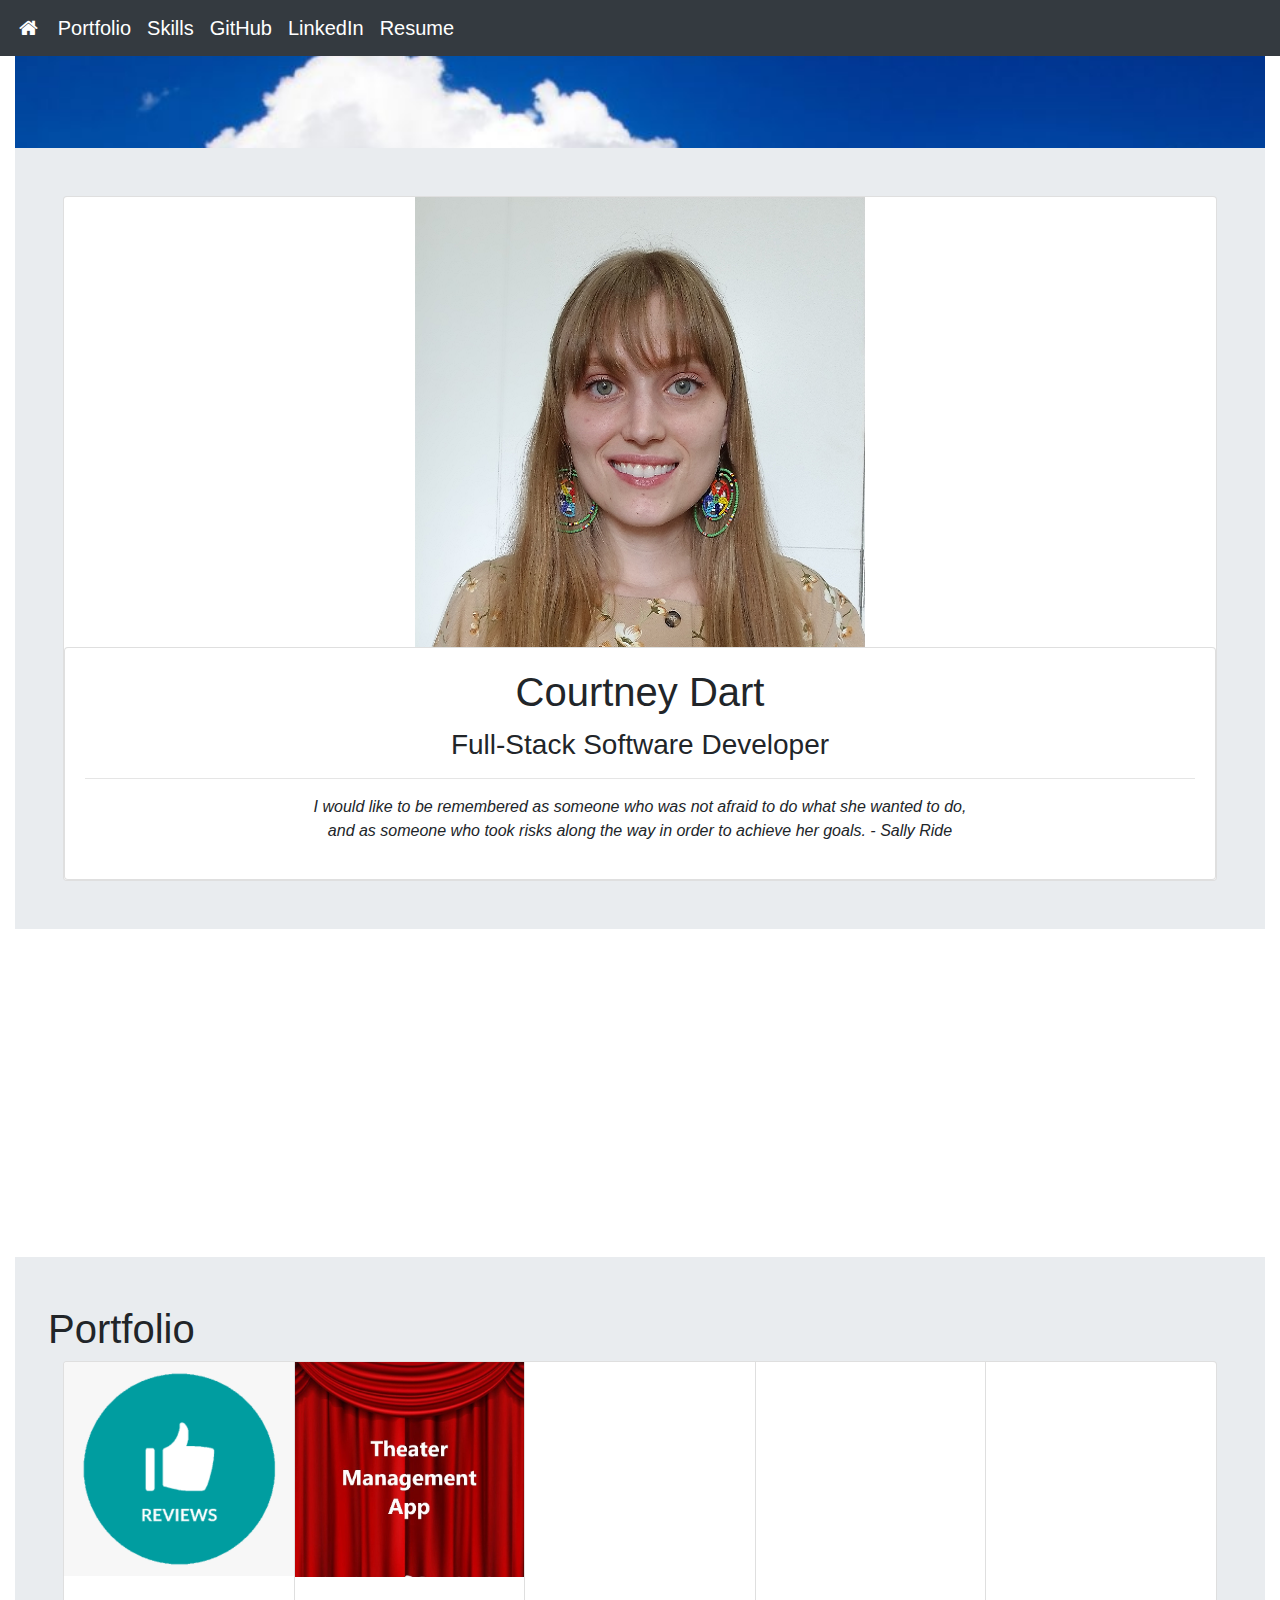
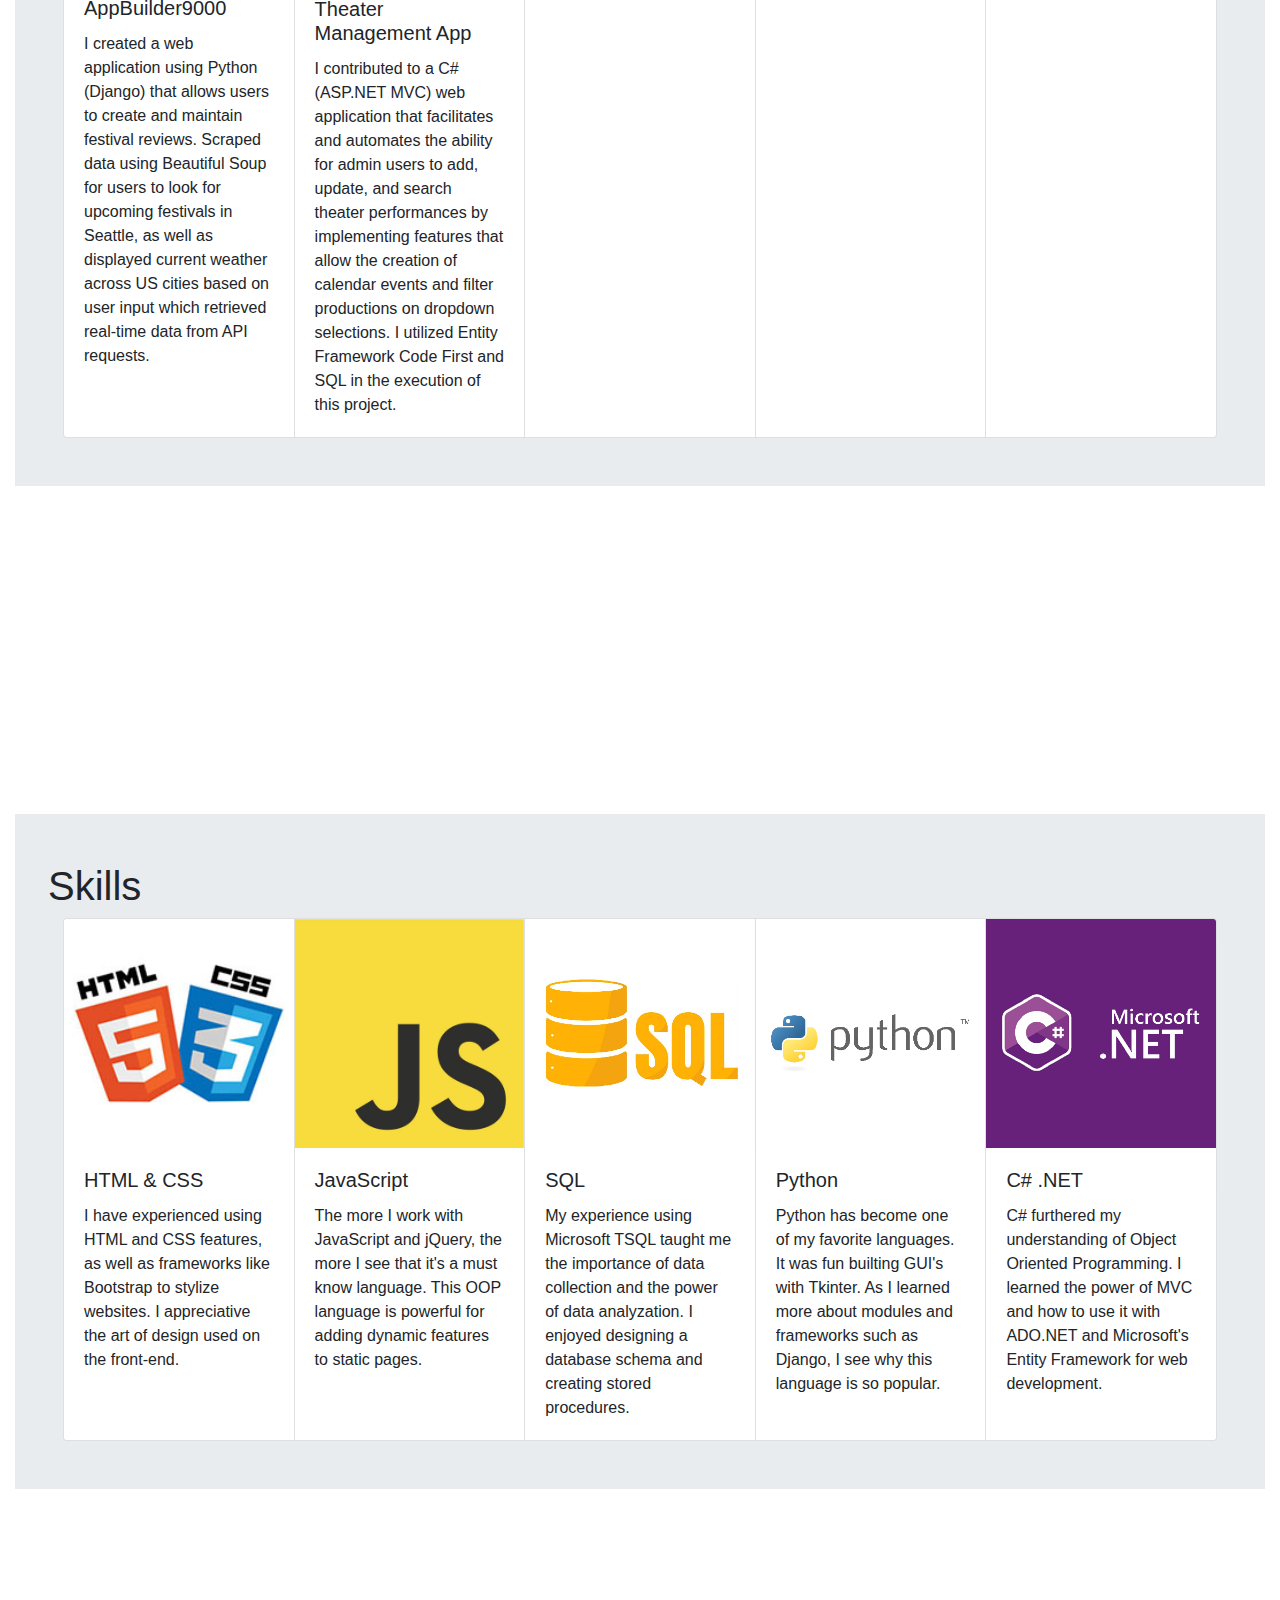
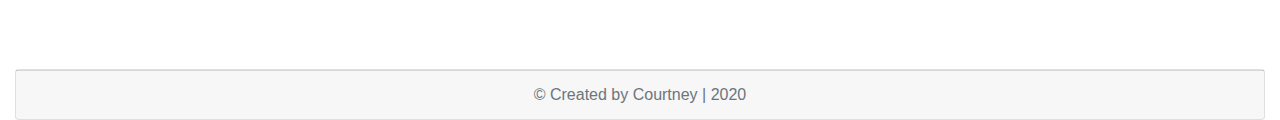
==== index.html @ 960d7e5f "Add smooth scroll and backgrounds." ====
﻿<!doctype html>
<html lang="en">
  <head>
    <!-- Required meta tags -->
    <meta charset="utf-8">
	<meta name="viewport" content="width=device-width, initial-scale=1, shrink-to-fit=no">
	
	<!-- My CSS -->
	<link rel="stylesheet" type="text/css" href="./css/Courtney's_portfolio.css">

    <!-- Bootstrap CSS -->
    <link rel="stylesheet" href="https://stackpath.bootstrapcdn.com/bootstrap/4.4.1/css/bootstrap.min.css" integrity="sha384-Vkoo8x4CGsO3+Hhxv8T/Q5PaXtkKtu6ug5TOeNV6gBiFeWPGFN9MuhOf23Q9Ifjh" crossorigin="anonymous">

	<!-- Font Awesome CSS -->
	<link rel="stylesheet" href="https://cdnjs.cloudflare.com/ajax/libs/font-awesome/4.7.0/css/font-awesome.min.css">

    <title>Courtney Dart</title>
  </head>
  <body>
	  <div class="scroll">
		<div class="container-fluid">
			<!-- Navbar -->
			<nav class="navbar fixed-top navbar-expand-lg bg-dark">
				<a class="navbar-brand active" href="#home"><i class="fa fa-fw fa-home"></i></a>
				<a class="navbar-brand active" href="#portfolio">Portfolio</a>
				<a class="navbar-brand active" href="#skills">Skills</a>
				<a class="navbar-brand" href="https://github.com/cdart1">GitHub</a>
				<a class="navbar-brand" href="https://www.linkedin.com/in/courtney-dart/">LinkedIn</a>
				<a class="navbar-brand" href="https://gist.github.com/cdart1/791bdac729636f817dae58da2b5ce055">Resume</a>
			</nav>
			<!-- End Navbar -->
			<!-- Jumbotron Name -->
			<div id="home">
				<div id="background1">
					<div class="jumbotron jumbotron-fluid bg-black mt-5 p-5">
						<div class="card text-center">
							<img class="headshot" src="./img/myHeadshot.jpg" srcset="" alt="Courtney's headshot">
							<div class="card">
								<div class="card-body">
								  <h1 class="card-title">Courtney Dart</h1>
								  <h3 class="card-text">Full-Stack Software Developer</h3>
								  <hr>
								  <p class="font-italic">I would like to be remembered as someone who was not afraid to do what she wanted to do,
									<br>and as someone who took risks along the way in order to achieve her goals. - Sally Ride
								</p>
								</div>
							</div>
						</div>
					</div>
				</div>
			</div>
			<!-- End Jumbotron Name -->
			<br>
			<br>
			<!-- Jumbotron Portfolio -->
			<div>
				<div id="background2">
					<div id="portfolio" class="jumbotron jumbotron-fluid bg-black mt-5 p-5">
						<h1 class="row">Portfolio</h1>
						<div class="card-group">
							<div class="card">
								<a href="https://gist.github.com/cdart1/fc7e250b40a5e1f6409512e97faaaf66"><img src="./img/reviews.png" class="card-img-top" alt="..."></a>
								<div class="card-body">
									<h5 class="card-title">AppBuilder9000</h5>
									<p class="card-text">I created a web application using Python (Django) that allows users to create and maintain festival reviews. Scraped data using Beautiful Soup for users to look for upcoming festivals in Seattle, as well as displayed current weather across US cities based on user input which retrieved real-time data from API requests.</p>
							  	</div>
							</div>
							<div class="card">
								<a href="https://gist.github.com/cdart1/01e48d61210e9c24ef1583e9b57cb911"><img src="./img/theater.jpg" class="card-img-top" alt="..."></a>
								<div class="card-body">
									<h5 class="card-title">Theater Management App</h5>
									<p class="card-text">I contributed to a C# (ASP.NET MVC) web application that facilitates and automates the ability for admin users to add, update, and search theater performances by implementing features that allow the creation of calendar events and filter productions on dropdown selections. I utilized Entity Framework Code First and SQL in the execution of this project.</p>
								</div>
							</div>
							<div class="card"></div>
							<div class="card"></div>
							<div class="card"></div>
						</div>
					</div>
				</div>
			</div>
			<!-- End Jumbotron Portfolio -->
			<br>
			<br>
			<!-- Jumbotron Skills -->
			<div>
				<div id="background3">
					<div id="skills" class="jumbotron jumbotron-fluid bg-black mt-5 p-5">
						<h1 class="row">Skills</h1>
						<div class="card-group">
							<div class="card">
								<img src="./img/html-css2.jpg" class="card-img-top" alt="...">
								<div class="card-body">
									<h5 class="card-title">HTML & CSS</h5>
									<p class="card-text">I have experienced using HTML and CSS features, as well as frameworks like Bootstrap to stylize websites. I appreciative the art of design used on the front-end.</p>
								</div>
							</div>
							<div class="card">
								<img src="./img/js.jpg" class="card-img-top" alt="...">
								<div class="card-body">
									<h5 class="card-title">JavaScript</h5>
									<p class="card-text">The more I work with JavaScript and jQuery, the more I see that it's a must know language. This OOP language is powerful for adding dynamic features to static pages.</p>
								</div>
							</div>
							<div class="card">
								<img src="./img/SQL_and_Database.jpg" class="card-img-top" alt="...">
								<div class="card-body">
									<h5 class="card-title">SQL</h5>
									<p class="card-text">My experience using Microsoft TSQL taught me the importance of data collection and the power of data analyzation. I enjoyed designing a database schema and creating stored procedures.</p>
								</div>
							</div>
							<div class="card">
								<img src="./img/Python.png" class="card-img-top" alt="...">
								<div class="card-body">
									<h5 class="card-title">Python</h5>
									<p class="card-text">Python has become one of my favorite languages. It was fun builting GUI's with Tkinter. As I learned more about modules and frameworks such as Django, I see why this language is so popular.</p>
								</div>
							</div>
							<div class="card">
								<img src="./img/C_Sharp_and_Dot_NET.png" class="card-img-top" alt="...">
								<div class="card-body">
									<h5 class="card-title">C# .NET</h5>
									<p class="card-text">C# furthered my understanding of Object Oriented Programming. I learned the power of MVC and how to use it with ADO.NET and Microsoft's Entity Framework for web development.</p>
								</div>
							</div>
						</div>
					</div>
				</div>
			</div>
			<!-- End Jumbotron Skills -->
			<br>
			<br>
			<!-- Footer -->
			<div class="card text-center">
				<div class="card-footer text-muted">&copy; Created by Courtney | 2020</div>
			</div>
			<!-- End Footer -->
		</div>
	  </div>

    <!-- Optional JavaScript -->
    <!-- jQuery first, then Popper.js, then Bootstrap JS -->
    <script src="https://code.jquery.com/jquery-3.4.1.slim.min.js" integrity="sha384-J6qa4849blE2+poT4WnyKhv5vZF5SrPo0iEjwBvKU7imGFAV0wwj1yYfoRSJoZ+n" crossorigin="anonymous"></script>
    <script src="https://cdn.jsdelivr.net/npm/popper.js@1.16.0/dist/umd/popper.min.js" integrity="sha384-Q6E9RHvbIyZFJoft+2mJbHaEWldlvI9IOYy5n3zV9zzTtmI3UksdQRVvoxMfooAo" crossorigin="anonymous"></script>
    <script src="https://stackpath.bootstrapcdn.com/bootstrap/4.4.1/js/bootstrap.min.js" integrity="sha384-wfSDF2E50Y2D1uUdj0O3uMBJnjuUD4Ih7YwaYd1iqfktj0Uod8GCExl3Og8ifwB6" crossorigin="anonymous"></script>
  </body>
</html>
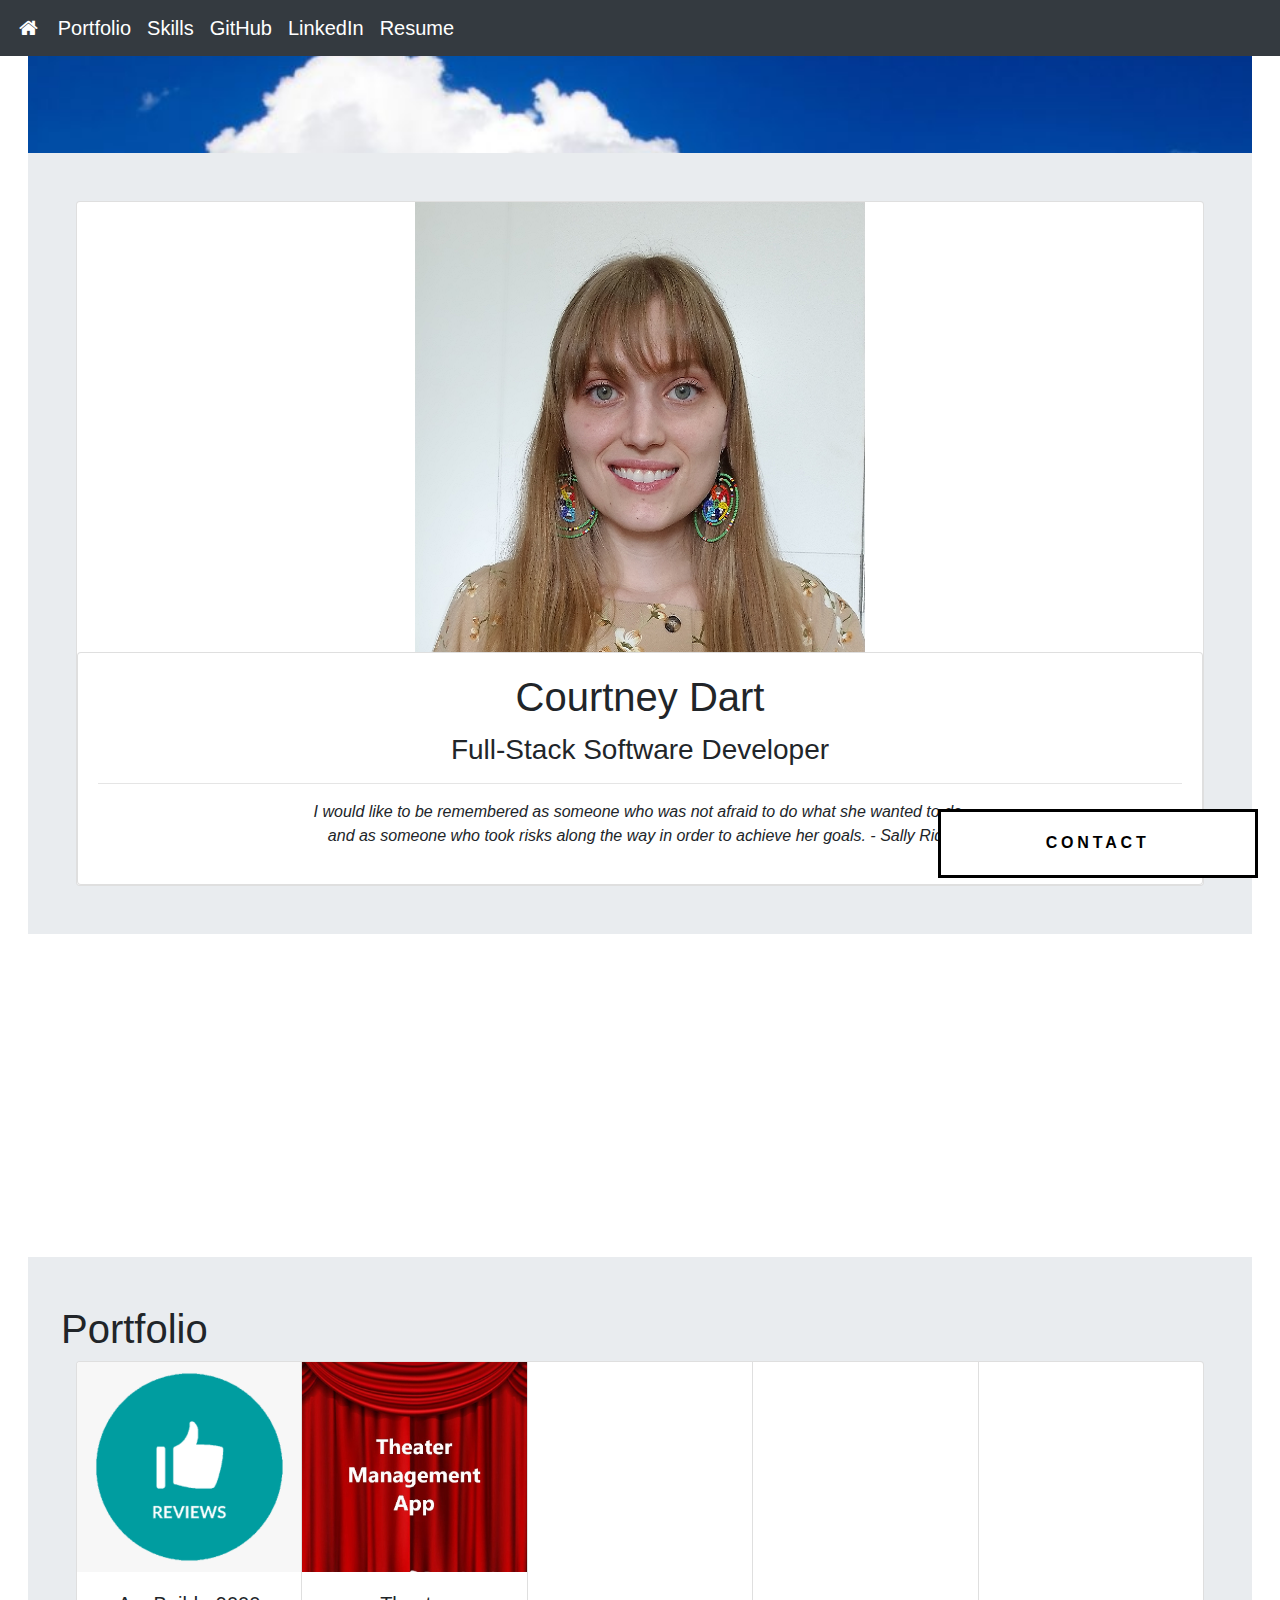
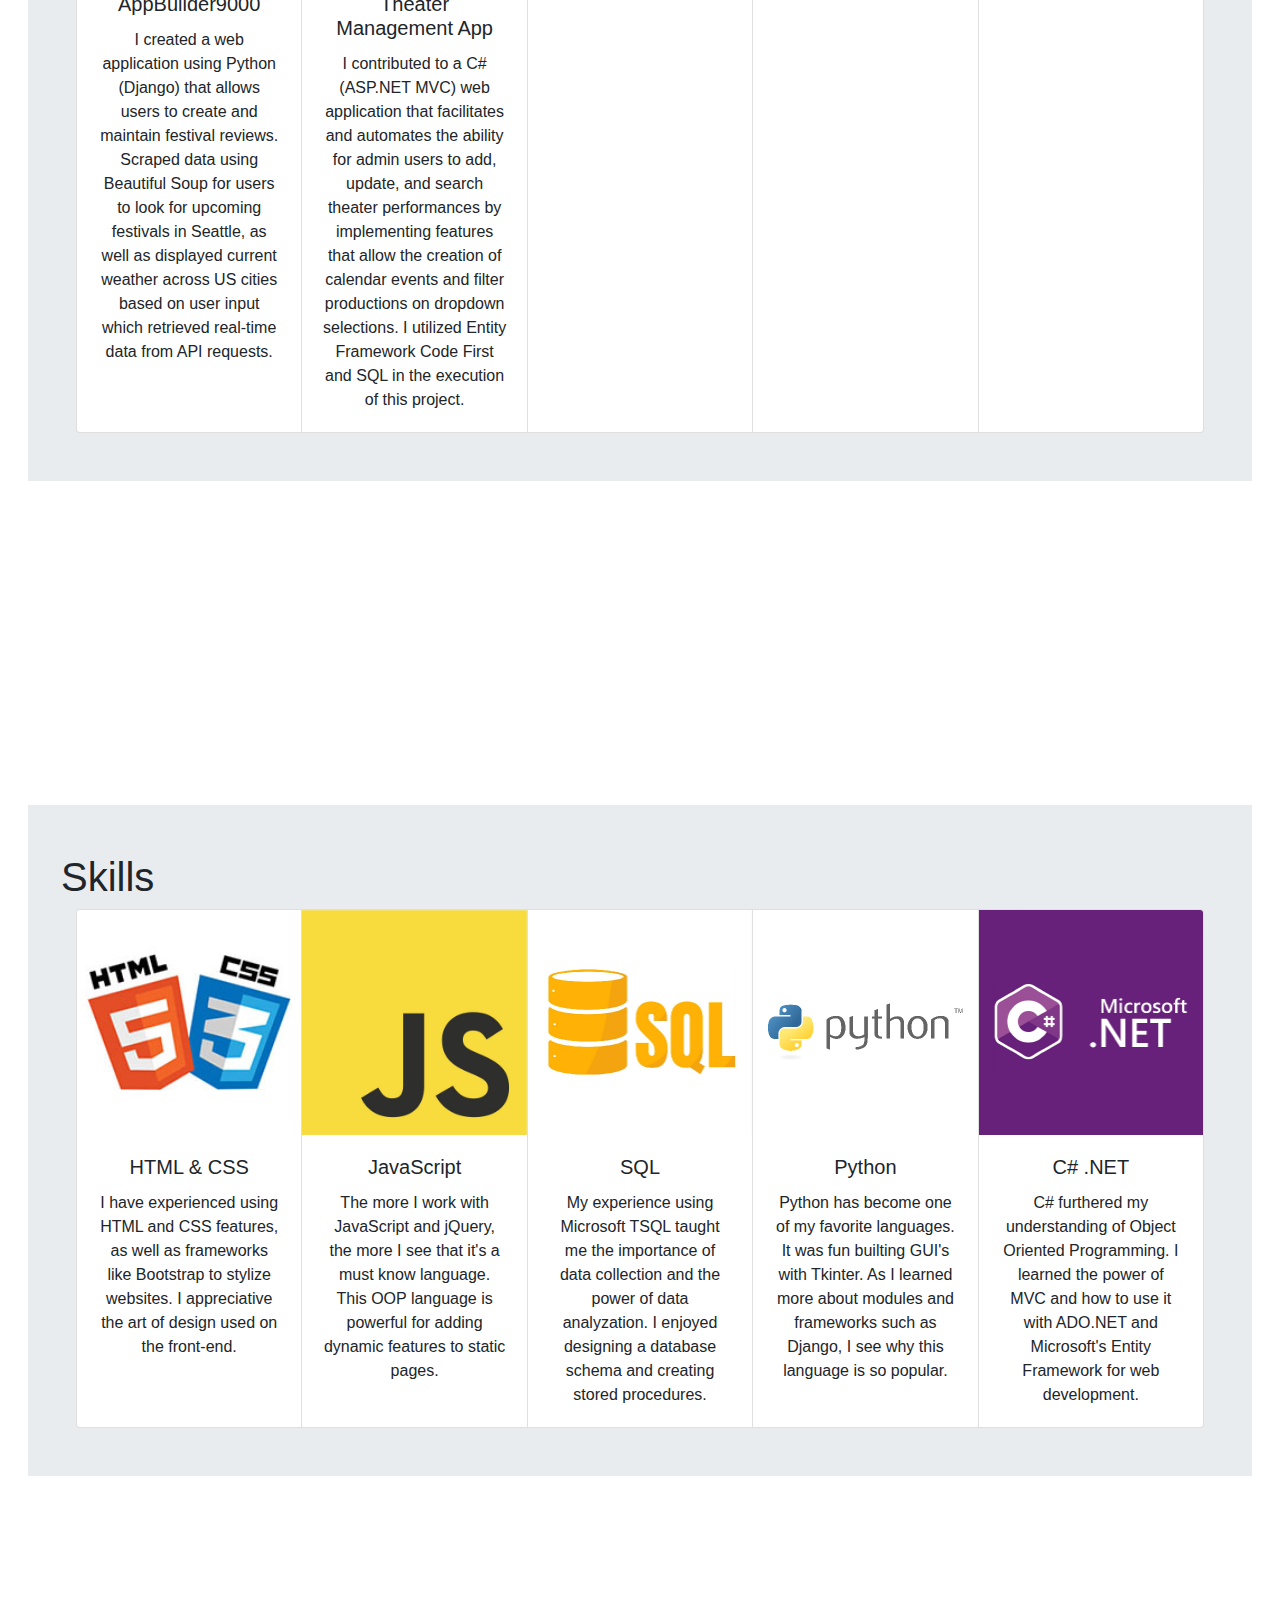
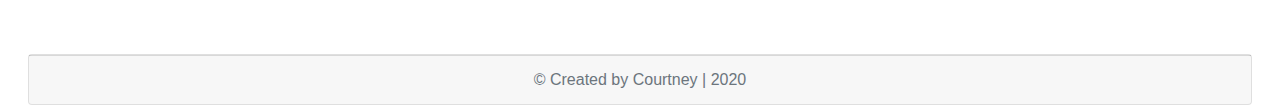
==== commit 85925847: "Add contact btn and styling." ====
--- a/index.html
+++ b/index.html
@@ -17,7 +17,7 @@
     <title>Courtney Dart</title>
   </head>
   <body>
-	  <div class="scroll">
+	<div>
 		<div class="container-fluid">
 			<!-- Navbar -->
 			<nav class="navbar fixed-top navbar-expand-lg bg-dark">
@@ -29,116 +29,143 @@
 				<a class="navbar-brand" href="https://gist.github.com/cdart1/791bdac729636f817dae58da2b5ce055">Resume</a>
 			</nav>
 			<!-- End Navbar -->
-			<!-- Jumbotron Name -->
-			<div id="home">
-				<div id="background1">
-					<div class="jumbotron jumbotron-fluid bg-black mt-5 p-5">
-						<div class="card text-center">
-							<img class="headshot" src="./img/myHeadshot.jpg" srcset="" alt="Courtney's headshot">
-							<div class="card">
-								<div class="card-body">
-								  <h1 class="card-title">Courtney Dart</h1>
-								  <h3 class="card-text">Full-Stack Software Developer</h3>
-								  <hr>
-								  <p class="font-italic">I would like to be remembered as someone who was not afraid to do what she wanted to do,
-									<br>and as someone who took risks along the way in order to achieve her goals. - Sally Ride
-								</p>
+			<!-- Ability to click anywhere on the page to close the contact form -->
+			<div class="btn cancel" onclick="closeForm()">
+				<!-- Jumbotron Name -->
+				<div id="home">
+					<div id="background1">
+						<div class="jumbotron jumbotron-fluid bg-black mt-5 p-5">
+							<div class="card text-center">
+								<img class="headshot" src="./img/myHeadshot.jpg" srcset="" alt="Courtney's headshot">
+								<div class="card">
+									<div class="card-body">
+									<h1 class="card-title">Courtney Dart</h1>
+									<h3 class="card-text">Full-Stack Software Developer</h3>
+									<hr>
+									<p class="font-italic">I would like to be remembered as someone who was not afraid to do what she wanted to do,
+										<br>and as someone who took risks along the way in order to achieve her goals. - Sally Ride
+									</p>
+									</div>
 								</div>
 							</div>
 						</div>
 					</div>
 				</div>
-			</div>
-			<!-- End Jumbotron Name -->
-			<br>
-			<br>
-			<!-- Jumbotron Portfolio -->
-			<div>
-				<div id="background2">
-					<div id="portfolio" class="jumbotron jumbotron-fluid bg-black mt-5 p-5">
-						<h1 class="row">Portfolio</h1>
-						<div class="card-group">
-							<div class="card">
-								<a href="https://gist.github.com/cdart1/fc7e250b40a5e1f6409512e97faaaf66"><img src="./img/reviews.png" class="card-img-top" alt="..."></a>
-								<div class="card-body">
-									<h5 class="card-title">AppBuilder9000</h5>
-									<p class="card-text">I created a web application using Python (Django) that allows users to create and maintain festival reviews. Scraped data using Beautiful Soup for users to look for upcoming festivals in Seattle, as well as displayed current weather across US cities based on user input which retrieved real-time data from API requests.</p>
-							  	</div>
+				<!-- End Jumbotron Name -->
+				<br>
+				<br>
+				<!-- Jumbotron Portfolio -->
+				<div>
+					<div id="background2">
+						<div id="portfolio" class="jumbotron jumbotron-fluid bg-black mt-5 p-5">
+							<h1 class="row">Portfolio</h1>
+							<div class="card-group">
+								<div class="card">
+									<a href="https://gist.github.com/cdart1/fc7e250b40a5e1f6409512e97faaaf66"><img src="./img/reviews.png" class="card-img-top" alt="..."></a>
+									<div class="card-body">
+										<h5 class="card-title">AppBuilder9000</h5>
+										<p class="card-text">I created a web application using Python (Django) that allows users to create and maintain festival reviews. Scraped data using Beautiful Soup for users to look for upcoming festivals in Seattle, as well as displayed current weather across US cities based on user input which retrieved real-time data from API requests.</p>
+									</div>
+								</div>
+								<div class="card">
+									<a href="https://gist.github.com/cdart1/01e48d61210e9c24ef1583e9b57cb911"><img src="./img/theater.jpg" class="card-img-top" alt="..."></a>
+									<div class="card-body">
+										<h5 class="card-title">Theater Management App</h5>
+										<p class="card-text">I contributed to a C# (ASP.NET MVC) web application that facilitates and automates the ability for admin users to add, update, and search theater performances by implementing features that allow the creation of calendar events and filter productions on dropdown selections. I utilized Entity Framework Code First and SQL in the execution of this project.</p>
+									</div>
+								</div>
+								<div class="card"></div>
+								<div class="card"></div>
+								<div class="card"></div>
 							</div>
-							<div class="card">
-								<a href="https://gist.github.com/cdart1/01e48d61210e9c24ef1583e9b57cb911"><img src="./img/theater.jpg" class="card-img-top" alt="..."></a>
-								<div class="card-body">
-									<h5 class="card-title">Theater Management App</h5>
-									<p class="card-text">I contributed to a C# (ASP.NET MVC) web application that facilitates and automates the ability for admin users to add, update, and search theater performances by implementing features that allow the creation of calendar events and filter productions on dropdown selections. I utilized Entity Framework Code First and SQL in the execution of this project.</p>
-								</div>
-							</div>
-							<div class="card"></div>
-							<div class="card"></div>
-							<div class="card"></div>
 						</div>
 					</div>
 				</div>
-			</div>
-			<!-- End Jumbotron Portfolio -->
-			<br>
-			<br>
-			<!-- Jumbotron Skills -->
-			<div>
-				<div id="background3">
-					<div id="skills" class="jumbotron jumbotron-fluid bg-black mt-5 p-5">
-						<h1 class="row">Skills</h1>
-						<div class="card-group">
-							<div class="card">
-								<img src="./img/html-css2.jpg" class="card-img-top" alt="...">
-								<div class="card-body">
-									<h5 class="card-title">HTML & CSS</h5>
-									<p class="card-text">I have experienced using HTML and CSS features, as well as frameworks like Bootstrap to stylize websites. I appreciative the art of design used on the front-end.</p>
+				<!-- End Jumbotron Portfolio -->
+				<br>
+				<br>
+				<!-- Jumbotron Skills -->
+				<div>
+					<div id="background3">
+						<div id="skills" class="jumbotron jumbotron-fluid bg-black mt-5 p-5">
+							<h1 class="row">Skills</h1>
+							<div class="card-group">
+								<div class="card">
+									<img src="./img/html-css2.jpg" class="card-img-top" alt="...">
+									<div class="card-body">
+										<h5 class="card-title">HTML & CSS</h5>
+										<p class="card-text">I have experienced using HTML and CSS features, as well as frameworks like Bootstrap to stylize websites. I appreciative the art of design used on the front-end.</p>
+									</div>
 								</div>
-							</div>
-							<div class="card">
-								<img src="./img/js.jpg" class="card-img-top" alt="...">
-								<div class="card-body">
-									<h5 class="card-title">JavaScript</h5>
-									<p class="card-text">The more I work with JavaScript and jQuery, the more I see that it's a must know language. This OOP language is powerful for adding dynamic features to static pages.</p>
+								<div class="card">
+									<img src="./img/js.jpg" class="card-img-top" alt="...">
+									<div class="card-body">
+										<h5 class="card-title">JavaScript</h5>
+										<p class="card-text">The more I work with JavaScript and jQuery, the more I see that it's a must know language. This OOP language is powerful for adding dynamic features to static pages.</p>
+									</div>
 								</div>
-							</div>
-							<div class="card">
-								<img src="./img/SQL_and_Database.jpg" class="card-img-top" alt="...">
-								<div class="card-body">
-									<h5 class="card-title">SQL</h5>
-									<p class="card-text">My experience using Microsoft TSQL taught me the importance of data collection and the power of data analyzation. I enjoyed designing a database schema and creating stored procedures.</p>
+								<div class="card">
+									<img src="./img/SQL_and_Database.jpg" class="card-img-top" alt="...">
+									<div class="card-body">
+										<h5 class="card-title">SQL</h5>
+										<p class="card-text">My experience using Microsoft TSQL taught me the importance of data collection and the power of data analyzation. I enjoyed designing a database schema and creating stored procedures.</p>
+									</div>
 								</div>
-							</div>
-							<div class="card">
-								<img src="./img/Python.png" class="card-img-top" alt="...">
-								<div class="card-body">
-									<h5 class="card-title">Python</h5>
-									<p class="card-text">Python has become one of my favorite languages. It was fun builting GUI's with Tkinter. As I learned more about modules and frameworks such as Django, I see why this language is so popular.</p>
+								<div class="card">
+									<img src="./img/Python.png" class="card-img-top" alt="...">
+									<div class="card-body">
+										<h5 class="card-title">Python</h5>
+										<p class="card-text">Python has become one of my favorite languages. It was fun builting GUI's with Tkinter. As I learned more about modules and frameworks such as Django, I see why this language is so popular.</p>
+									</div>
 								</div>
-							</div>
-							<div class="card">
-								<img src="./img/C_Sharp_and_Dot_NET.png" class="card-img-top" alt="...">
-								<div class="card-body">
-									<h5 class="card-title">C# .NET</h5>
-									<p class="card-text">C# furthered my understanding of Object Oriented Programming. I learned the power of MVC and how to use it with ADO.NET and Microsoft's Entity Framework for web development.</p>
+								<div class="card">
+									<img src="./img/C_Sharp_and_Dot_NET.png" class="card-img-top" alt="...">
+									<div class="card-body">
+										<h5 class="card-title">C# .NET</h5>
+										<p class="card-text">C# furthered my understanding of Object Oriented Programming. I learned the power of MVC and how to use it with ADO.NET and Microsoft's Entity Framework for web development.</p>
+									</div>
 								</div>
 							</div>
 						</div>
 					</div>
 				</div>
+				<!-- End Jumbotron Skills -->
+				<br>
+				<br>
+				<!-- Footer -->
+				<div class="card text-center">
+					<div class="card-footer text-muted">&copy; Created by Courtney | 2020</div>
+				</div>
+				<!-- End Footer -->
 			</div>
-			<!-- End Jumbotron Skills -->
-			<br>
-			<br>
-			<!-- Footer -->
-			<div class="card text-center">
-				<div class="card-footer text-muted">&copy; Created by Courtney | 2020</div>
+			<!-- Contact form -->
+			<div id="Contact">
+				<button onclick="openForm()" class="pop_up_button">CONTACT</button>
+				<div class="form-popup" id="myForm">
+					<!-- Here we are using a free online service from https://formspree.io/ to send our contact form to an email address - note: it will not run unless live on the internet, it will have to be pushed to your online website first -->
+					<form action="https://formspree.io/dart.courtney1@gmail.com" method="POST" class="form-container">
+						<h3>Please contact me below. I'm happy to work with you on a project!</h3>
+							<label for="fname">Name:</label><br>
+							<input type="text" id="Name" class="field" name="name" placeholder="Your name" required><br>
+							<label for="email">Email Address:</label><br>
+							<input type="text" id="Email" class="field" name="email" placeholder="Your email address"
+								required><br>
+							<label for="phone">Phone Number:</label><br>
+							<input type="text" id="Phone" class="field" name="phone" placeholder="Your phone number"><br>
+							<label for="lname">Message:</label><br>
+							<input type="text" id="Message" class="field" name="message" placeholder="Your message"><br>
+
+							<button type="submit" class="btn">SUBMIT</button>
+							<button type="button" class="btn cancel" onclick="closeForm()">CLOSE</button>
+					</form>
+				</div>
 			</div>
-			<!-- End Footer -->
+			<!-- End Contact form -->
 		</div>
-	  </div>
+	</div>
 
-    <!-- Optional JavaScript -->
+	<!-- My JavaScript -->
+	<script src="./js/Courtney's_portfolio.js"></script>
     <!-- jQuery first, then Popper.js, then Bootstrap JS -->
     <script src="https://code.jquery.com/jquery-3.4.1.slim.min.js" integrity="sha384-J6qa4849blE2+poT4WnyKhv5vZF5SrPo0iEjwBvKU7imGFAV0wwj1yYfoRSJoZ+n" crossorigin="anonymous"></script>
     <script src="https://cdn.jsdelivr.net/npm/popper.js@1.16.0/dist/umd/popper.min.js" integrity="sha384-Q6E9RHvbIyZFJoft+2mJbHaEWldlvI9IOYy5n3zV9zzTtmI3UksdQRVvoxMfooAo" crossorigin="anonymous"></script>
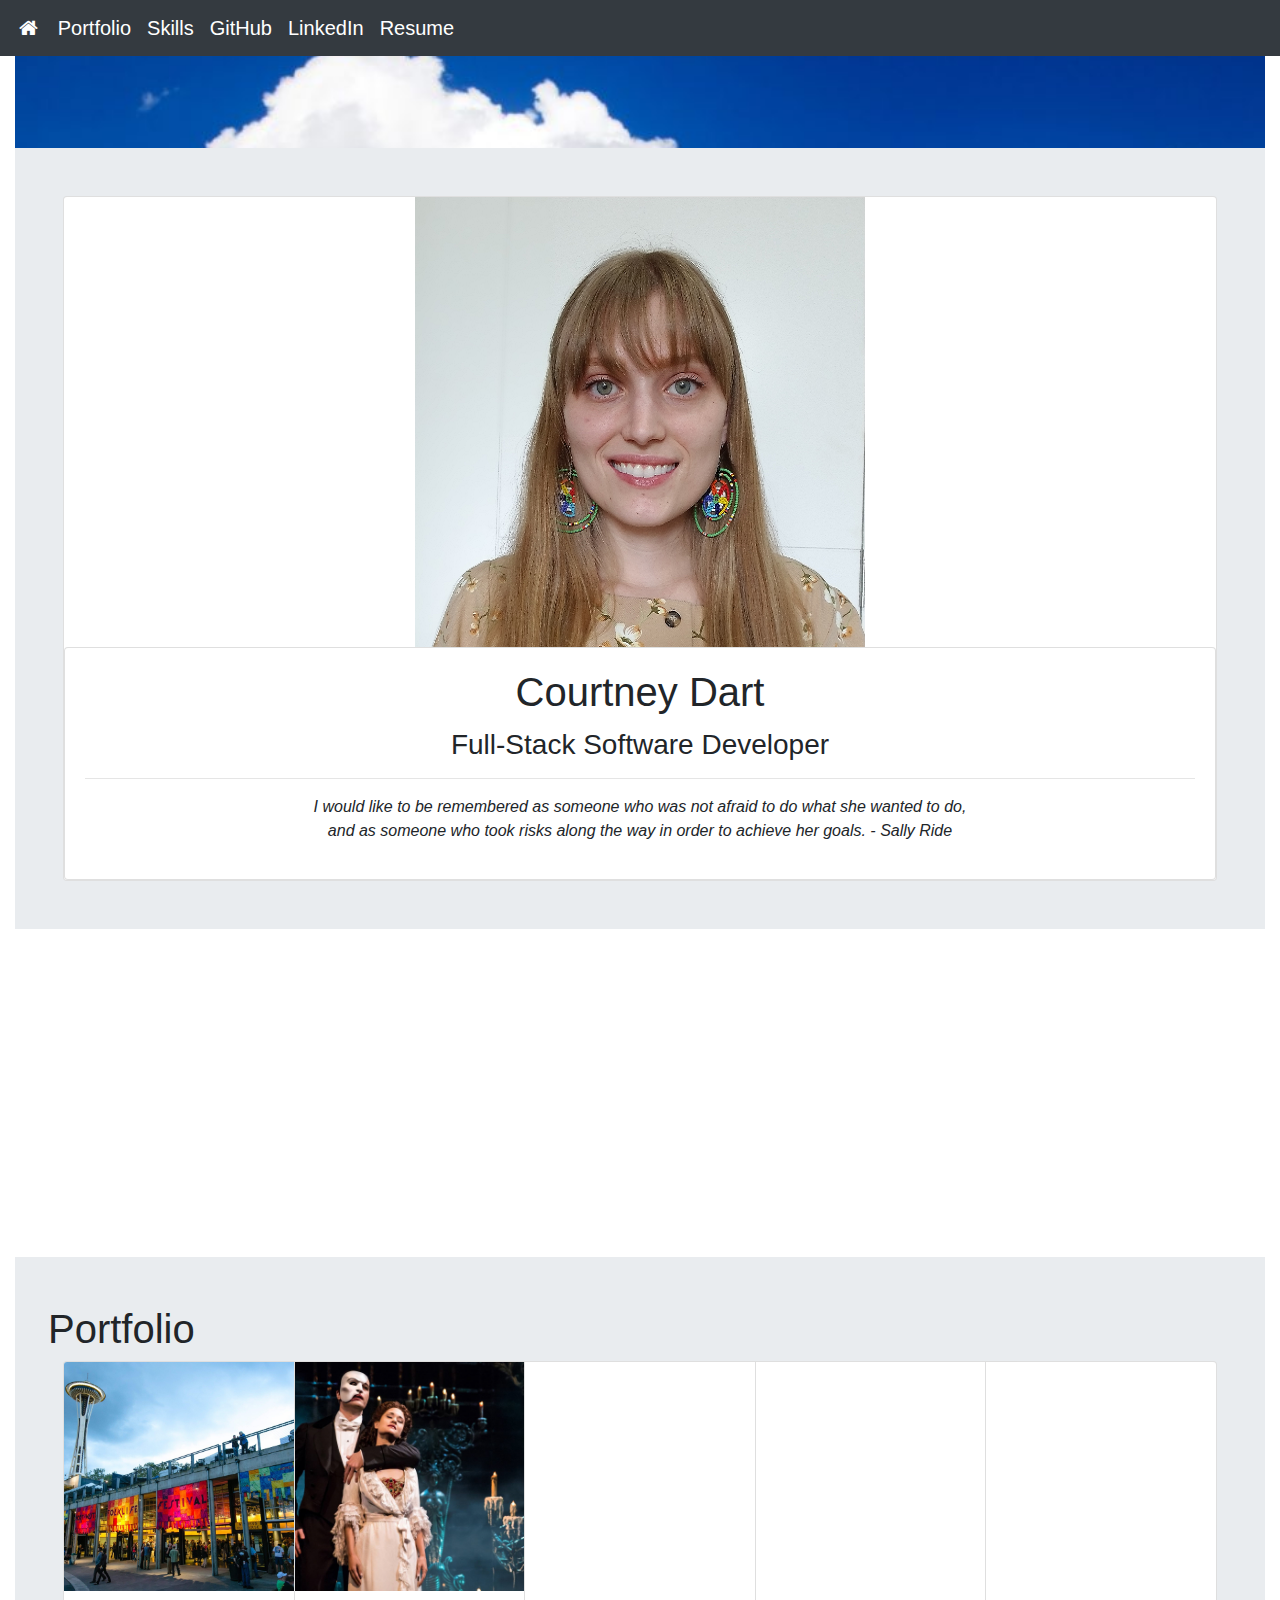
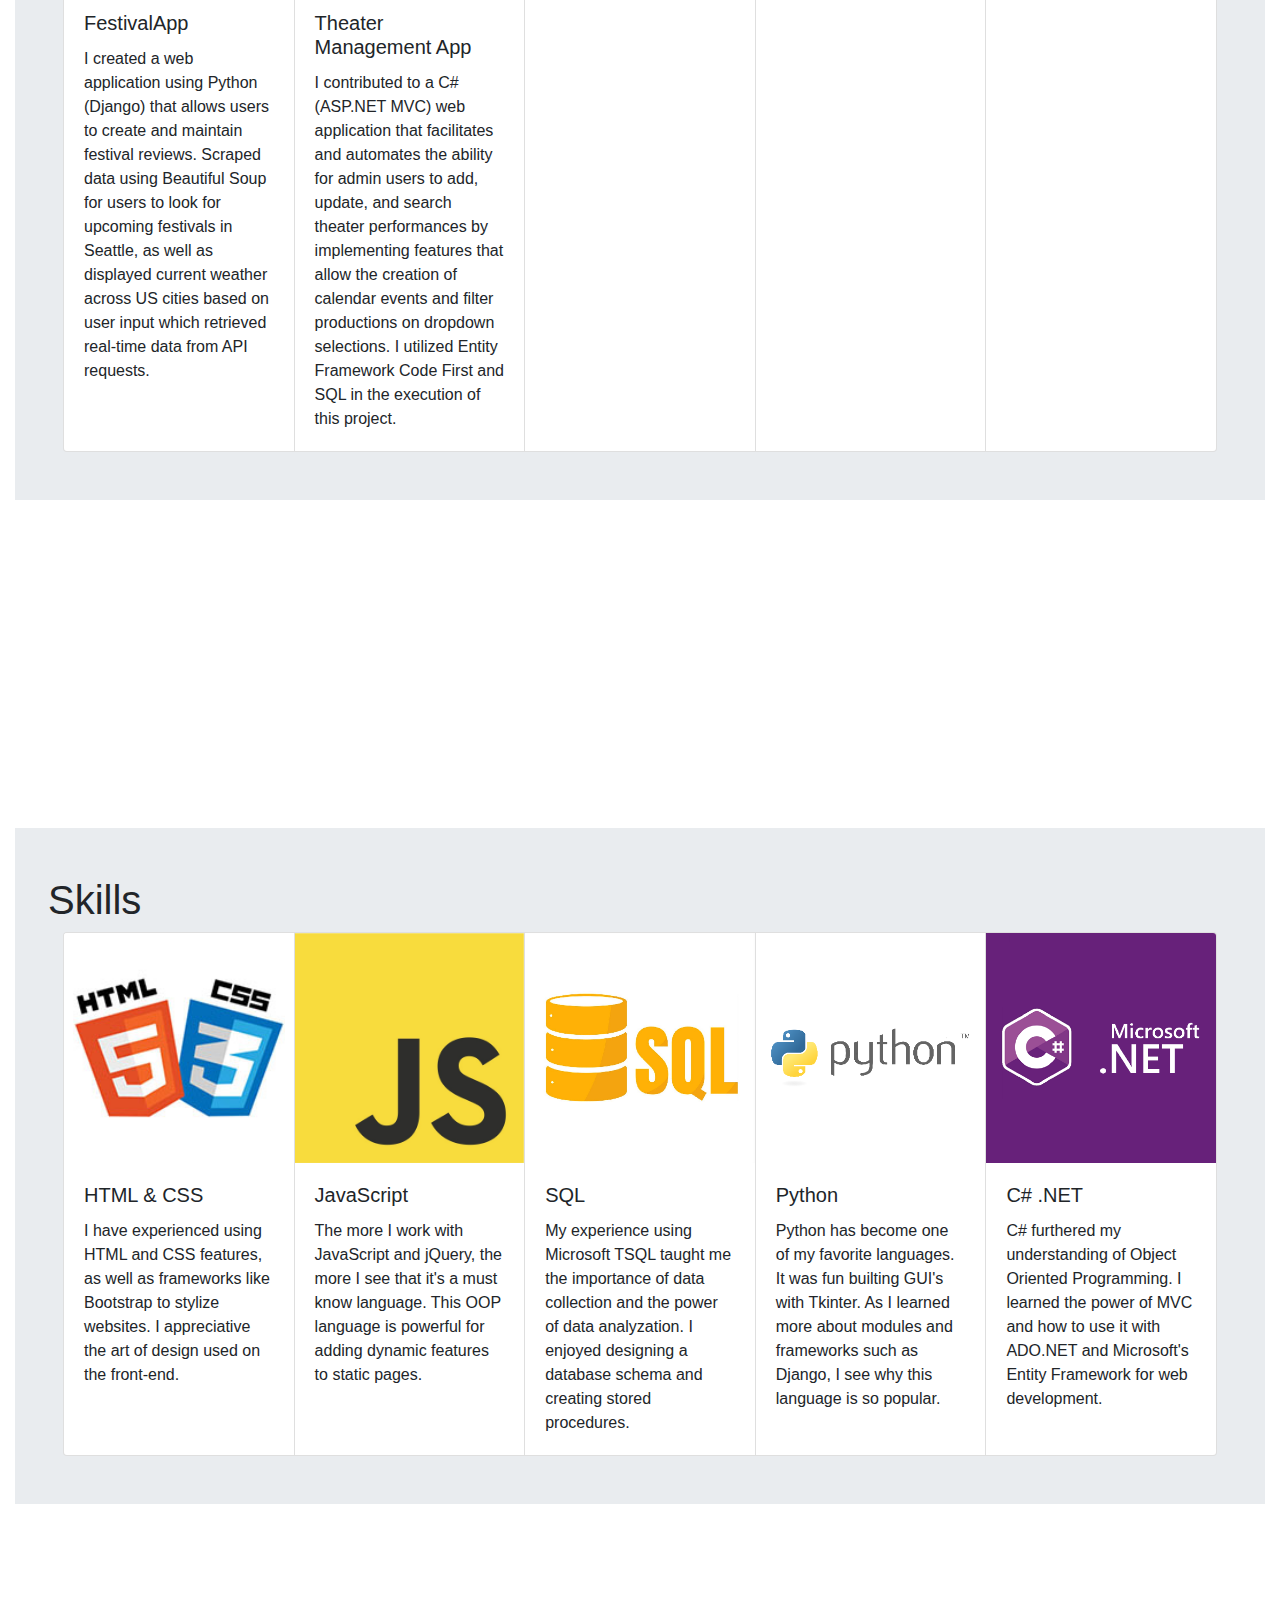
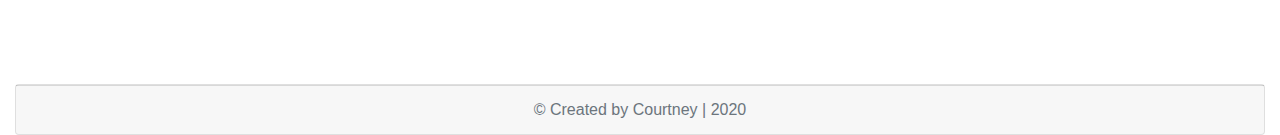
==== commit 38b25070: "Change portfolio images." ====
--- a/index.html
+++ b/index.html
@@ -17,7 +17,7 @@
     <title>Courtney Dart</title>
   </head>
   <body>
-	<div>
+	  <div class="scroll">
 		<div class="container-fluid">
 			<!-- Navbar -->
 			<nav class="navbar fixed-top navbar-expand-lg bg-dark">
@@ -29,143 +29,116 @@
 				<a class="navbar-brand" href="https://gist.github.com/cdart1/791bdac729636f817dae58da2b5ce055">Resume</a>
 			</nav>
 			<!-- End Navbar -->
-			<!-- Ability to click anywhere on the page to close the contact form -->
-			<div class="btn cancel" onclick="closeForm()">
-				<!-- Jumbotron Name -->
-				<div id="home">
-					<div id="background1">
-						<div class="jumbotron jumbotron-fluid bg-black mt-5 p-5">
-							<div class="card text-center">
-								<img class="headshot" src="./img/myHeadshot.jpg" srcset="" alt="Courtney's headshot">
-								<div class="card">
-									<div class="card-body">
-									<h1 class="card-title">Courtney Dart</h1>
-									<h3 class="card-text">Full-Stack Software Developer</h3>
-									<hr>
-									<p class="font-italic">I would like to be remembered as someone who was not afraid to do what she wanted to do,
-										<br>and as someone who took risks along the way in order to achieve her goals. - Sally Ride
-									</p>
-									</div>
+			<!-- Jumbotron Name -->
+			<div id="home">
+				<div id="background1">
+					<div class="jumbotron jumbotron-fluid bg-black mt-5 p-5">
+						<div class="card text-center">
+							<img class="headshot" src="./img/myHeadshot.jpg" srcset="" alt="Courtney's headshot">
+							<div class="card">
+								<div class="card-body">
+								  <h1 class="card-title">Courtney Dart</h1>
+								  <h3 class="card-text">Full-Stack Software Developer</h3>
+								  <hr>
+								  <p class="font-italic">I would like to be remembered as someone who was not afraid to do what she wanted to do,
+									<br>and as someone who took risks along the way in order to achieve her goals. - Sally Ride
+								</p>
 								</div>
 							</div>
 						</div>
 					</div>
 				</div>
-				<!-- End Jumbotron Name -->
-				<br>
-				<br>
-				<!-- Jumbotron Portfolio -->
-				<div>
-					<div id="background2">
-						<div id="portfolio" class="jumbotron jumbotron-fluid bg-black mt-5 p-5">
-							<h1 class="row">Portfolio</h1>
-							<div class="card-group">
-								<div class="card">
-									<a href="https://gist.github.com/cdart1/fc7e250b40a5e1f6409512e97faaaf66"><img src="./img/reviews.png" class="card-img-top" alt="..."></a>
-									<div class="card-body">
-										<h5 class="card-title">AppBuilder9000</h5>
-										<p class="card-text">I created a web application using Python (Django) that allows users to create and maintain festival reviews. Scraped data using Beautiful Soup for users to look for upcoming festivals in Seattle, as well as displayed current weather across US cities based on user input which retrieved real-time data from API requests.</p>
-									</div>
+			</div>
+			<!-- End Jumbotron Name -->
+			<br>
+			<br>
+			<!-- Jumbotron Portfolio -->
+			<div>
+				<div id="background2">
+					<div id="portfolio" class="jumbotron jumbotron-fluid bg-black mt-5 p-5">
+						<h1 class="row">Portfolio</h1>
+						<div class="card-group">
+							<div class="card">
+								<a href="https://gist.github.com/cdart1/fc7e250b40a5e1f6409512e97faaaf66"><img src="./img/seattle_fest.jpg" class="card-img-top" alt="Seattle Festivals"></a>
+								<div class="card-body">
+									<h5 class="card-title">FestivalApp</h5>
+									<p class="card-text">I created a web application using Python (Django) that allows users to create and maintain festival reviews. Scraped data using Beautiful Soup for users to look for upcoming festivals in Seattle, as well as displayed current weather across US cities based on user input which retrieved real-time data from API requests.</p>
+							  	</div>
+							</div>
+							<div class="card">
+								<a href="https://gist.github.com/cdart1/01e48d61210e9c24ef1583e9b57cb911"><img src="./img/phantom2.png" class="card-img-top" alt="..."></a>
+								<div class="card-body">
+									<h5 class="card-title">Theater Management App</h5>
+									<p class="card-text">I contributed to a C# (ASP.NET MVC) web application that facilitates and automates the ability for admin users to add, update, and search theater performances by implementing features that allow the creation of calendar events and filter productions on dropdown selections. I utilized Entity Framework Code First and SQL in the execution of this project.</p>
 								</div>
-								<div class="card">
-									<a href="https://gist.github.com/cdart1/01e48d61210e9c24ef1583e9b57cb911"><img src="./img/theater.jpg" class="card-img-top" alt="..."></a>
-									<div class="card-body">
-										<h5 class="card-title">Theater Management App</h5>
-										<p class="card-text">I contributed to a C# (ASP.NET MVC) web application that facilitates and automates the ability for admin users to add, update, and search theater performances by implementing features that allow the creation of calendar events and filter productions on dropdown selections. I utilized Entity Framework Code First and SQL in the execution of this project.</p>
-									</div>
-								</div>
-								<div class="card"></div>
-								<div class="card"></div>
-								<div class="card"></div>
 							</div>
+							<div class="card"></div>
+							<div class="card"></div>
+							<div class="card"></div>
 						</div>
 					</div>
 				</div>
-				<!-- End Jumbotron Portfolio -->
-				<br>
-				<br>
-				<!-- Jumbotron Skills -->
-				<div>
-					<div id="background3">
-						<div id="skills" class="jumbotron jumbotron-fluid bg-black mt-5 p-5">
-							<h1 class="row">Skills</h1>
-							<div class="card-group">
-								<div class="card">
-									<img src="./img/html-css2.jpg" class="card-img-top" alt="...">
-									<div class="card-body">
-										<h5 class="card-title">HTML & CSS</h5>
-										<p class="card-text">I have experienced using HTML and CSS features, as well as frameworks like Bootstrap to stylize websites. I appreciative the art of design used on the front-end.</p>
-									</div>
+			</div>
+			<!-- End Jumbotron Portfolio -->
+			<br>
+			<br>
+			<!-- Jumbotron Skills -->
+			<div>
+				<div id="background3">
+					<div id="skills" class="jumbotron jumbotron-fluid bg-black mt-5 p-5">
+						<h1 class="row">Skills</h1>
+						<div class="card-group">
+							<div class="card">
+								<img src="./img/html-css2.jpg" class="card-img-top" alt="...">
+								<div class="card-body">
+									<h5 class="card-title">HTML & CSS</h5>
+									<p class="card-text">I have experienced using HTML and CSS features, as well as frameworks like Bootstrap to stylize websites. I appreciative the art of design used on the front-end.</p>
 								</div>
-								<div class="card">
-									<img src="./img/js.jpg" class="card-img-top" alt="...">
-									<div class="card-body">
-										<h5 class="card-title">JavaScript</h5>
-										<p class="card-text">The more I work with JavaScript and jQuery, the more I see that it's a must know language. This OOP language is powerful for adding dynamic features to static pages.</p>
-									</div>
+							</div>
+							<div class="card">
+								<img src="./img/js.jpg" class="card-img-top" alt="...">
+								<div class="card-body">
+									<h5 class="card-title">JavaScript</h5>
+									<p class="card-text">The more I work with JavaScript and jQuery, the more I see that it's a must know language. This OOP language is powerful for adding dynamic features to static pages.</p>
 								</div>
-								<div class="card">
-									<img src="./img/SQL_and_Database.jpg" class="card-img-top" alt="...">
-									<div class="card-body">
-										<h5 class="card-title">SQL</h5>
-										<p class="card-text">My experience using Microsoft TSQL taught me the importance of data collection and the power of data analyzation. I enjoyed designing a database schema and creating stored procedures.</p>
-									</div>
+							</div>
+							<div class="card">
+								<img src="./img/SQL_and_Database.jpg" class="card-img-top" alt="...">
+								<div class="card-body">
+									<h5 class="card-title">SQL</h5>
+									<p class="card-text">My experience using Microsoft TSQL taught me the importance of data collection and the power of data analyzation. I enjoyed designing a database schema and creating stored procedures.</p>
 								</div>
-								<div class="card">
-									<img src="./img/Python.png" class="card-img-top" alt="...">
-									<div class="card-body">
-										<h5 class="card-title">Python</h5>
-										<p class="card-text">Python has become one of my favorite languages. It was fun builting GUI's with Tkinter. As I learned more about modules and frameworks such as Django, I see why this language is so popular.</p>
-									</div>
+							</div>
+							<div class="card">
+								<img src="./img/Python.png" class="card-img-top" alt="...">
+								<div class="card-body">
+									<h5 class="card-title">Python</h5>
+									<p class="card-text">Python has become one of my favorite languages. It was fun builting GUI's with Tkinter. As I learned more about modules and frameworks such as Django, I see why this language is so popular.</p>
 								</div>
-								<div class="card">
-									<img src="./img/C_Sharp_and_Dot_NET.png" class="card-img-top" alt="...">
-									<div class="card-body">
-										<h5 class="card-title">C# .NET</h5>
-										<p class="card-text">C# furthered my understanding of Object Oriented Programming. I learned the power of MVC and how to use it with ADO.NET and Microsoft's Entity Framework for web development.</p>
-									</div>
+							</div>
+							<div class="card">
+								<img src="./img/C_Sharp_and_Dot_NET.png" class="card-img-top" alt="...">
+								<div class="card-body">
+									<h5 class="card-title">C# .NET</h5>
+									<p class="card-text">C# furthered my understanding of Object Oriented Programming. I learned the power of MVC and how to use it with ADO.NET and Microsoft's Entity Framework for web development.</p>
 								</div>
 							</div>
 						</div>
 					</div>
 				</div>
-				<!-- End Jumbotron Skills -->
-				<br>
-				<br>
-				<!-- Footer -->
-				<div class="card text-center">
-					<div class="card-footer text-muted">&copy; Created by Courtney | 2020</div>
-				</div>
-				<!-- End Footer -->
 			</div>
-			<!-- Contact form -->
-			<div id="Contact">
-				<button onclick="openForm()" class="pop_up_button">CONTACT</button>
-				<div class="form-popup" id="myForm">
-					<!-- Here we are using a free online service from https://formspree.io/ to send our contact form to an email address - note: it will not run unless live on the internet, it will have to be pushed to your online website first -->
-					<form action="https://formspree.io/dart.courtney1@gmail.com" method="POST" class="form-container">
-						<h3>Please contact me below. I'm happy to work with you on a project!</h3>
-							<label for="fname">Name:</label><br>
-							<input type="text" id="Name" class="field" name="name" placeholder="Your name" required><br>
-							<label for="email">Email Address:</label><br>
-							<input type="text" id="Email" class="field" name="email" placeholder="Your email address"
-								required><br>
-							<label for="phone">Phone Number:</label><br>
-							<input type="text" id="Phone" class="field" name="phone" placeholder="Your phone number"><br>
-							<label for="lname">Message:</label><br>
-							<input type="text" id="Message" class="field" name="message" placeholder="Your message"><br>
+			<!-- End Jumbotron Skills -->
+			<br>
+			<br>
+			<!-- Footer -->
+			<div class="card text-center">
+				<div class="card-footer text-muted">&copy; Created by Courtney | 2020</div>
+			</div>
+			<!-- End Footer -->
+		</div>
+	  </div>
 
-							<button type="submit" class="btn">SUBMIT</button>
-							<button type="button" class="btn cancel" onclick="closeForm()">CLOSE</button>
-					</form>
-				</div>
-			</div>
-			<!-- End Contact form -->
-		</div>
-	</div>
-
-	<!-- My JavaScript -->
-	<script src="./js/Courtney's_portfolio.js"></script>
+    <!-- Optional JavaScript -->
     <!-- jQuery first, then Popper.js, then Bootstrap JS -->
     <script src="https://code.jquery.com/jquery-3.4.1.slim.min.js" integrity="sha384-J6qa4849blE2+poT4WnyKhv5vZF5SrPo0iEjwBvKU7imGFAV0wwj1yYfoRSJoZ+n" crossorigin="anonymous"></script>
     <script src="https://cdn.jsdelivr.net/npm/popper.js@1.16.0/dist/umd/popper.min.js" integrity="sha384-Q6E9RHvbIyZFJoft+2mJbHaEWldlvI9IOYy5n3zV9zzTtmI3UksdQRVvoxMfooAo" crossorigin="anonymous"></script>
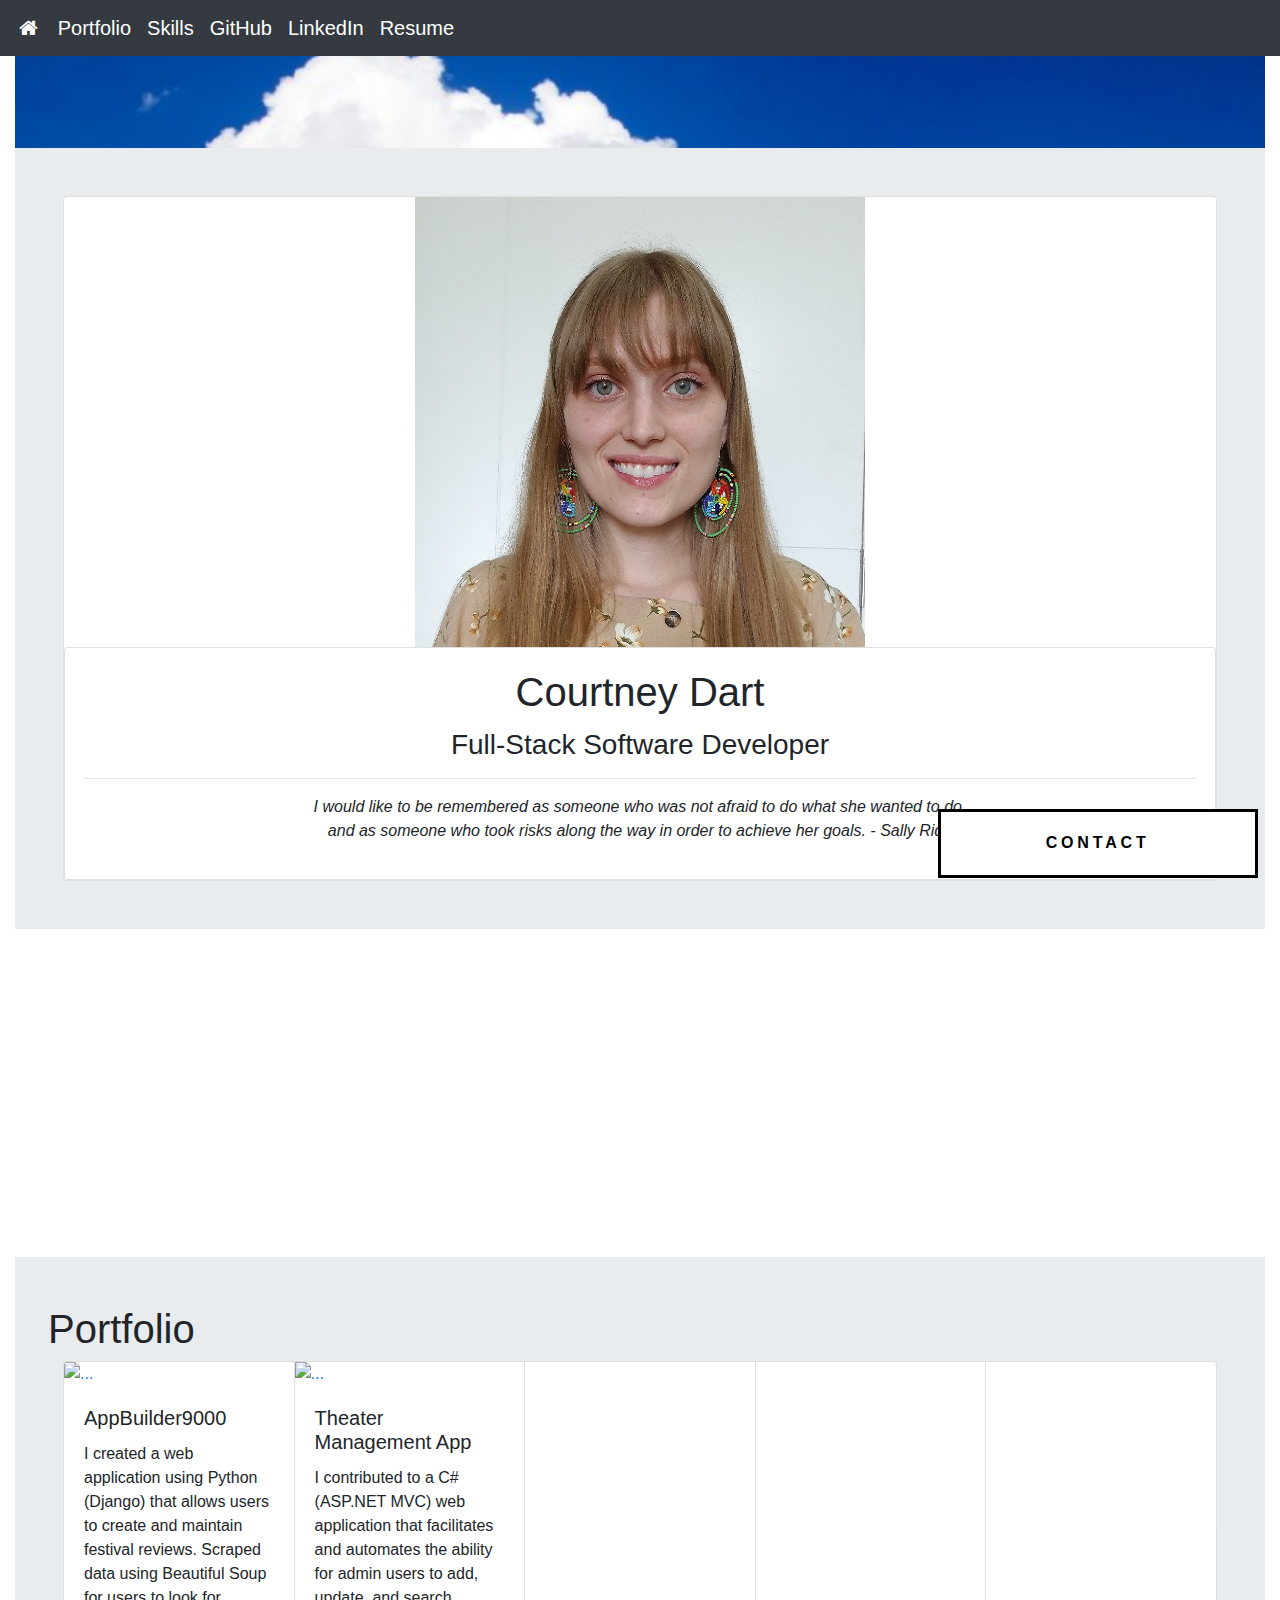
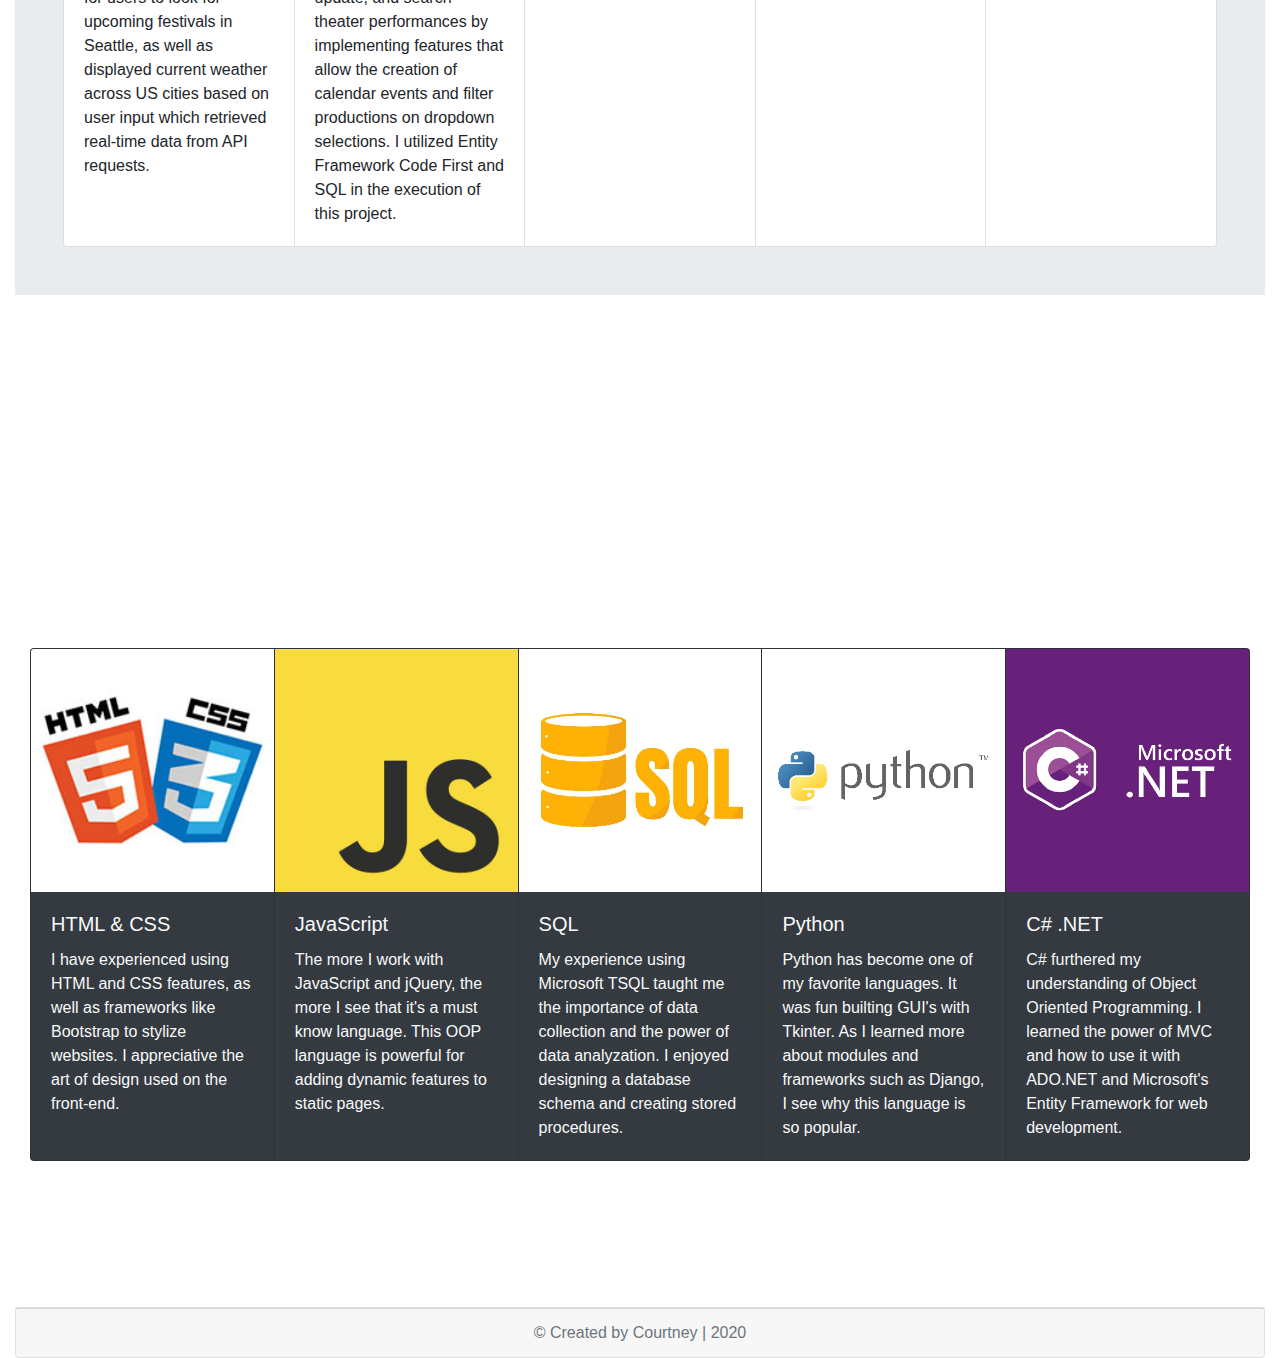
==== commit a09311b5: "Set cards bg-dark in skills container." ====
--- a/index.html
+++ b/index.html
@@ -17,7 +17,7 @@
     <title>Courtney Dart</title>
   </head>
   <body>
-	  <div class="scroll">
+	<div>
 		<div class="container-fluid">
 			<!-- Navbar -->
 			<nav class="navbar fixed-top navbar-expand-lg bg-dark">
@@ -29,116 +29,147 @@
 				<a class="navbar-brand" href="https://gist.github.com/cdart1/791bdac729636f817dae58da2b5ce055">Resume</a>
 			</nav>
 			<!-- End Navbar -->
-			<!-- Jumbotron Name -->
-			<div id="home">
-				<div id="background1">
-					<div class="jumbotron jumbotron-fluid bg-black mt-5 p-5">
-						<div class="card text-center">
-							<img class="headshot" src="./img/myHeadshot.jpg" srcset="" alt="Courtney's headshot">
-							<div class="card">
-								<div class="card-body">
-								  <h1 class="card-title">Courtney Dart</h1>
-								  <h3 class="card-text">Full-Stack Software Developer</h3>
-								  <hr>
-								  <p class="font-italic">I would like to be remembered as someone who was not afraid to do what she wanted to do,
-									<br>and as someone who took risks along the way in order to achieve her goals. - Sally Ride
-								</p>
+			<!-- Ability to click anywhere on the page to close the contact form -->
+			<div>
+				<!-- Jumbotron Name -->
+				<div id="home">
+					<div id="background1">
+						<div class="jumbotron jumbotron-fluid mt-5 p-5">
+							<div class="card text-center">
+								<img class="headshot" src="./img/myHeadshot.jpg" srcset="" alt="Courtney's headshot">
+								<div class="card">
+									<div class="card-body">
+									<h1 class="card-title">Courtney Dart</h1>
+									<h3 class="card-text">Full-Stack Software Developer</h3>
+									<hr>
+									<p class="font-italic">I would like to be remembered as someone who was not afraid to do what she wanted to do,
+										<br>and as someone who took risks along the way in order to achieve her goals. - Sally Ride
+									</p>
+									</div>
 								</div>
 							</div>
 						</div>
 					</div>
 				</div>
-			</div>
-			<!-- End Jumbotron Name -->
-			<br>
-			<br>
-			<!-- Jumbotron Portfolio -->
-			<div>
-				<div id="background2">
-					<div id="portfolio" class="jumbotron jumbotron-fluid bg-black mt-5 p-5">
-						<h1 class="row">Portfolio</h1>
-						<div class="card-group">
-							<div class="card">
-								<a href="https://gist.github.com/cdart1/fc7e250b40a5e1f6409512e97faaaf66"><img src="./img/seattle_fest.jpg" class="card-img-top" alt="Seattle Festivals"></a>
-								<div class="card-body">
-									<h5 class="card-title">FestivalApp</h5>
-									<p class="card-text">I created a web application using Python (Django) that allows users to create and maintain festival reviews. Scraped data using Beautiful Soup for users to look for upcoming festivals in Seattle, as well as displayed current weather across US cities based on user input which retrieved real-time data from API requests.</p>
-							  	</div>
+				<!-- End Jumbotron Name -->
+				<br>
+				<br>
+				<!-- Jumbotron Portfolio -->
+				<div>
+					<div id="background2">
+						<div id="portfolio" class="jumbotron jumbotron-fluid mt-5 p-5">
+							<h1 class="row">Portfolio</h1>
+							<div class="card-group">
+								<div class="card">
+									<a href="https://gist.github.com/cdart1/fc7e250b40a5e1f6409512e97faaaf66"><img src="./img/reviews.png" class="card-img-top" alt="..."></a>
+									<div class="card-body">
+										<h5 class="card-title">AppBuilder9000</h5>
+										<p class="card-text">I created a web application using Python (Django) that allows users to create and maintain festival reviews. Scraped data using Beautiful Soup for users to look for upcoming festivals in Seattle, as well as displayed current weather across US cities based on user input which retrieved real-time data from API requests.</p>
+									</div>
+								</div>
+								<div class="card">
+									<a href="https://gist.github.com/cdart1/01e48d61210e9c24ef1583e9b57cb911"><img src="./img/theater.jpg" class="card-img-top" alt="..."></a>
+									<div class="card-body">
+										<h5 class="card-title">Theater Management App</h5>
+										<p class="card-text">I contributed to a C# (ASP.NET MVC) web application that facilitates and automates the ability for admin users to add, update, and search theater performances by implementing features that allow the creation of calendar events and filter productions on dropdown selections. I utilized Entity Framework Code First and SQL in the execution of this project.</p>
+									</div>
+								</div>
+								<div class="card"></div>
+								<div class="card"></div>
+								<div class="card"></div>
 							</div>
-							<div class="card">
-								<a href="https://gist.github.com/cdart1/01e48d61210e9c24ef1583e9b57cb911"><img src="./img/phantom2.png" class="card-img-top" alt="..."></a>
-								<div class="card-body">
-									<h5 class="card-title">Theater Management App</h5>
-									<p class="card-text">I contributed to a C# (ASP.NET MVC) web application that facilitates and automates the ability for admin users to add, update, and search theater performances by implementing features that allow the creation of calendar events and filter productions on dropdown selections. I utilized Entity Framework Code First and SQL in the execution of this project.</p>
-								</div>
-							</div>
-							<div class="card"></div>
-							<div class="card"></div>
-							<div class="card"></div>
 						</div>
 					</div>
 				</div>
-			</div>
-			<!-- End Jumbotron Portfolio -->
-			<br>
-			<br>
-			<!-- Jumbotron Skills -->
-			<div>
-				<div id="background3">
-					<div id="skills" class="jumbotron jumbotron-fluid bg-black mt-5 p-5">
-						<h1 class="row">Skills</h1>
-						<div class="card-group">
-							<div class="card">
-								<img src="./img/html-css2.jpg" class="card-img-top" alt="...">
-								<div class="card-body">
-									<h5 class="card-title">HTML & CSS</h5>
-									<p class="card-text">I have experienced using HTML and CSS features, as well as frameworks like Bootstrap to stylize websites. I appreciative the art of design used on the front-end.</p>
-								</div>
-							</div>
-							<div class="card">
-								<img src="./img/js.jpg" class="card-img-top" alt="...">
-								<div class="card-body">
-									<h5 class="card-title">JavaScript</h5>
-									<p class="card-text">The more I work with JavaScript and jQuery, the more I see that it's a must know language. This OOP language is powerful for adding dynamic features to static pages.</p>
-								</div>
-							</div>
-							<div class="card">
-								<img src="./img/SQL_and_Database.jpg" class="card-img-top" alt="...">
-								<div class="card-body">
-									<h5 class="card-title">SQL</h5>
-									<p class="card-text">My experience using Microsoft TSQL taught me the importance of data collection and the power of data analyzation. I enjoyed designing a database schema and creating stored procedures.</p>
-								</div>
-							</div>
-							<div class="card">
-								<img src="./img/Python.png" class="card-img-top" alt="...">
-								<div class="card-body">
-									<h5 class="card-title">Python</h5>
-									<p class="card-text">Python has become one of my favorite languages. It was fun builting GUI's with Tkinter. As I learned more about modules and frameworks such as Django, I see why this language is so popular.</p>
-								</div>
-							</div>
-							<div class="card">
-								<img src="./img/C_Sharp_and_Dot_NET.png" class="card-img-top" alt="...">
-								<div class="card-body">
-									<h5 class="card-title">C# .NET</h5>
-									<p class="card-text">C# furthered my understanding of Object Oriented Programming. I learned the power of MVC and how to use it with ADO.NET and Microsoft's Entity Framework for web development.</p>
+				<!-- End Jumbotron Portfolio -->
+				<br>
+				<br>
+				<!-- Jumbotron Skills -->
+				<div class="container-fluid">
+					<div id="skills">
+						<div id="background3">
+							<div class="text-white">
+								<h1 class="display-4">
+									<span>Skills</span>
+								</h1>
+								<div class="card-group text-light">
+									<div class="card bg-dark">
+										<img src="./img/html-css2.jpg" class="card-img-top" alt="...">
+										<div class="card-body">
+											<h5 class="card-title">HTML & CSS</h5>
+											<p class="card-text">I have experienced using HTML and CSS features, as well as frameworks like Bootstrap to stylize websites. I appreciative the art of design used on the front-end.</p>
+										</div>
+									</div>
+									<div class="card bg-dark">
+										<img src="./img/js.jpg" class="card-img-top" alt="...">
+										<div class="card-body">
+											<h5 class="card-title">JavaScript</h5>
+											<p class="card-text">The more I work with JavaScript and jQuery, the more I see that it's a must know language. This OOP language is powerful for adding dynamic features to static pages.</p>
+										</div>
+									</div>
+									<div class="card bg-dark">
+										<img src="./img/SQL_and_Database.jpg" class="card-img-top" alt="...">
+										<div class="card-body">
+											<h5 class="card-title">SQL</h5>
+											<p class="card-text">My experience using Microsoft TSQL taught me the importance of data collection and the power of data analyzation. I enjoyed designing a database schema and creating stored procedures.</p>
+										</div>
+									</div>
+									<div class="card bg-dark">
+										<img src="./img/Python.png" class="card-img-top" alt="...">
+										<div class="card-body">
+											<h5 class="card-title">Python</h5>
+											<p class="card-text">Python has become one of my favorite languages. It was fun builting GUI's with Tkinter. As I learned more about modules and frameworks such as Django, I see why this language is so popular.</p>
+										</div>
+									</div>
+									<div class="card bg-dark">
+										<img src="./img/C_Sharp_and_Dot_NET.png" class="card-img-top" alt="...">
+										<div class="card-body">
+											<h5 class="card-title">C# .NET</h5>
+											<p class="card-text">C# furthered my understanding of Object Oriented Programming. I learned the power of MVC and how to use it with ADO.NET and Microsoft's Entity Framework for web development.</p>
+										</div>
+									</div>
 								</div>
 							</div>
 						</div>
 					</div>
 				</div>
+				<!-- End Jumbotron Skills -->
+				<br>
+				<br>
+				<!-- Footer -->
+				<div class="card text-center">
+					<div class="card-footer text-muted">&copy; Created by Courtney | 2020</div>
+				</div>
+				<!-- End Footer -->
 			</div>
-			<!-- End Jumbotron Skills -->
-			<br>
-			<br>
-			<!-- Footer -->
-			<div class="card text-center">
-				<div class="card-footer text-muted">&copy; Created by Courtney | 2020</div>
+			<!-- Contact form -->
+			<div id="Contact">
+				<button onclick="openForm()" class="pop_up_button">CONTACT</button>
+				<div class="form-popup" id="myForm">
+					<!-- Here we are using a free online service from https://formspree.io/ to send our contact form to an email address - note: it will not run unless live on the internet, it will have to be pushed to your online website first -->
+					<form action="https://formspree.io/dart.courtney1@gmail.com" method="POST" class="form-container">
+						<h3>Please contact me below. I'm happy to work with you on a project!</h3>
+							<label for="fname">Name:</label><br>
+							<input type="text" id="Name" class="field" name="name" placeholder="Your name" required><br>
+							<label for="email">Email Address:</label><br>
+							<input type="text" id="Email" class="field" name="email" placeholder="Your email address"
+								required><br>
+							<label for="phone">Phone Number:</label><br>
+							<input type="text" id="Phone" class="field" name="phone" placeholder="Your phone number"><br>
+							<label for="lname">Message:</label><br>
+							<input type="text" id="Message" class="field" name="message" placeholder="Your message"><br>
+
+							<button type="submit" class="btn">SUBMIT</button>
+							<button type="button" class="btn cancel" onclick="closeForm()">CLOSE</button>
+					</form>
+				</div>
 			</div>
-			<!-- End Footer -->
+			<!-- End Contact form -->
 		</div>
-	  </div>
+	</div>
 
-    <!-- Optional JavaScript -->
+	<!-- My JavaScript -->
+	<script src="./js/Courtney's_portfolio.js"></script>
     <!-- jQuery first, then Popper.js, then Bootstrap JS -->
     <script src="https://code.jquery.com/jquery-3.4.1.slim.min.js" integrity="sha384-J6qa4849blE2+poT4WnyKhv5vZF5SrPo0iEjwBvKU7imGFAV0wwj1yYfoRSJoZ+n" crossorigin="anonymous"></script>
     <script src="https://cdn.jsdelivr.net/npm/popper.js@1.16.0/dist/umd/popper.min.js" integrity="sha384-Q6E9RHvbIyZFJoft+2mJbHaEWldlvI9IOYy5n3zV9zzTtmI3UksdQRVvoxMfooAo" crossorigin="anonymous"></script>
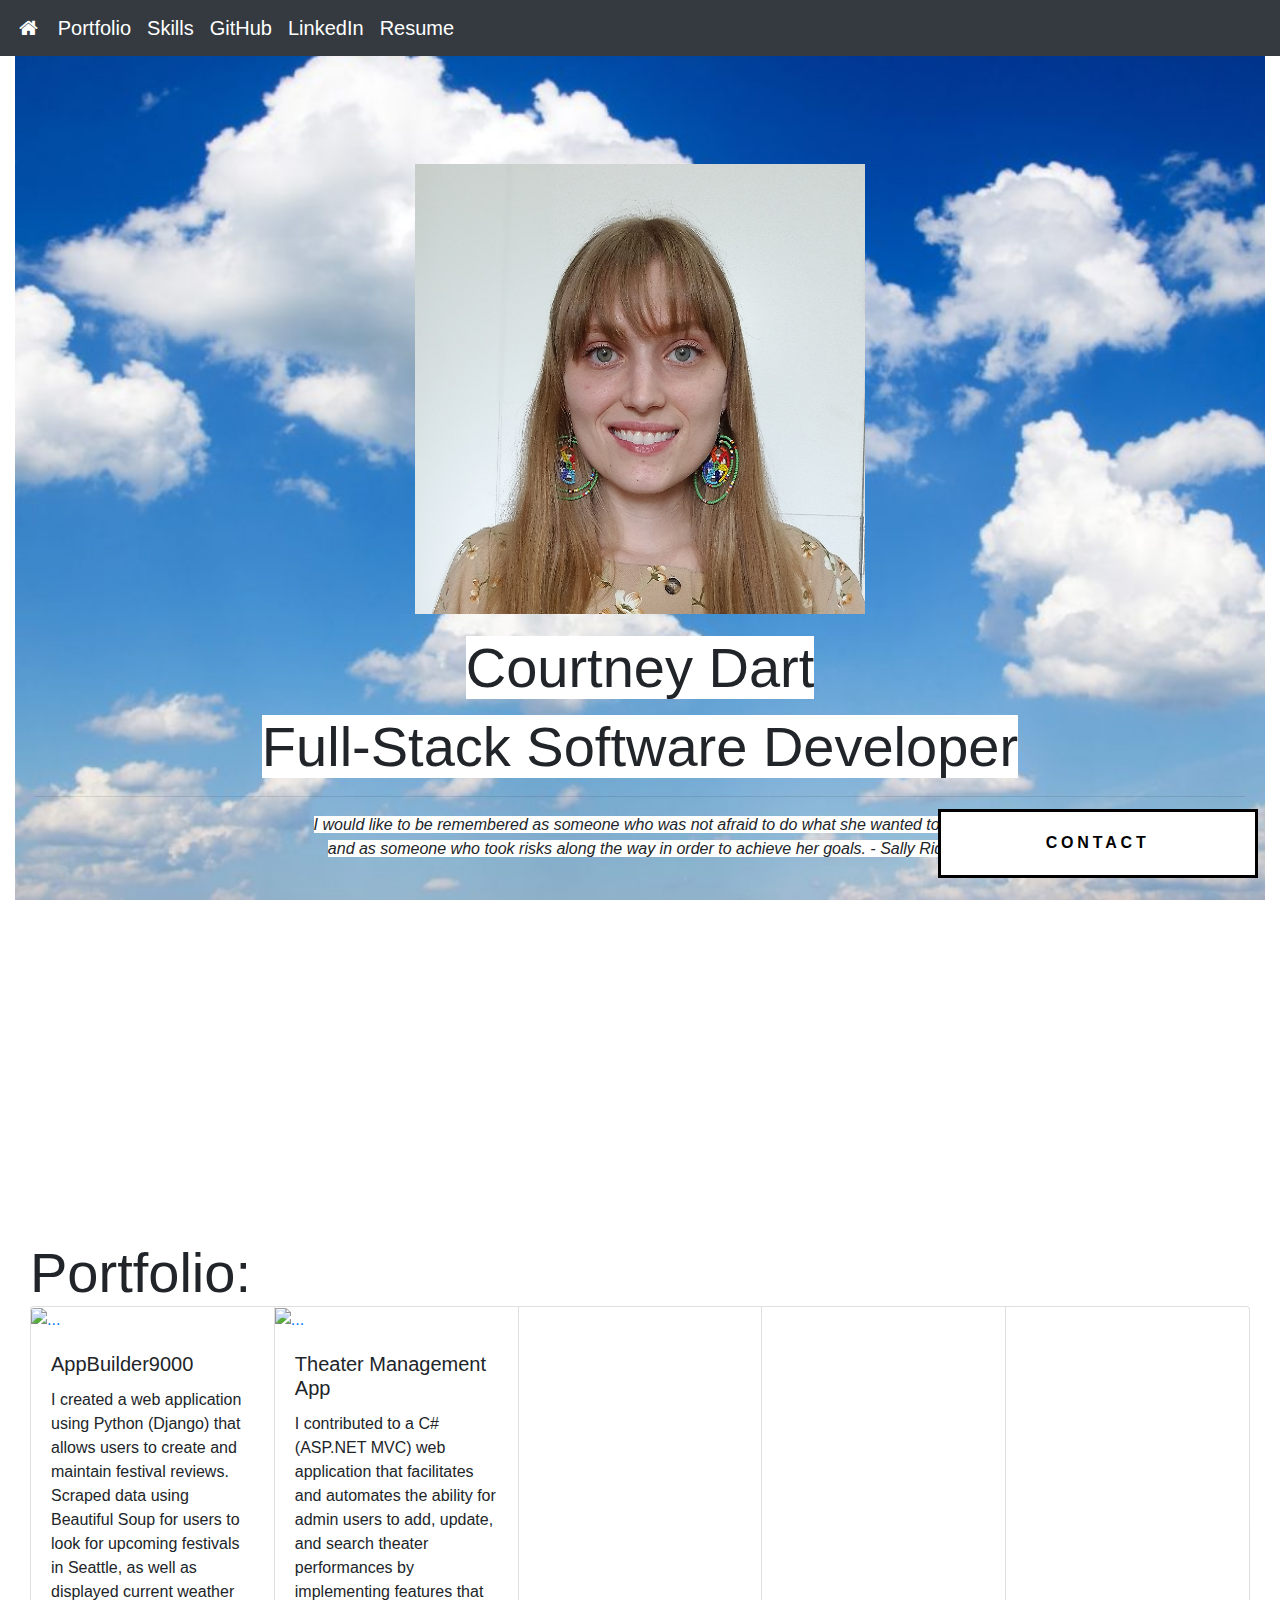
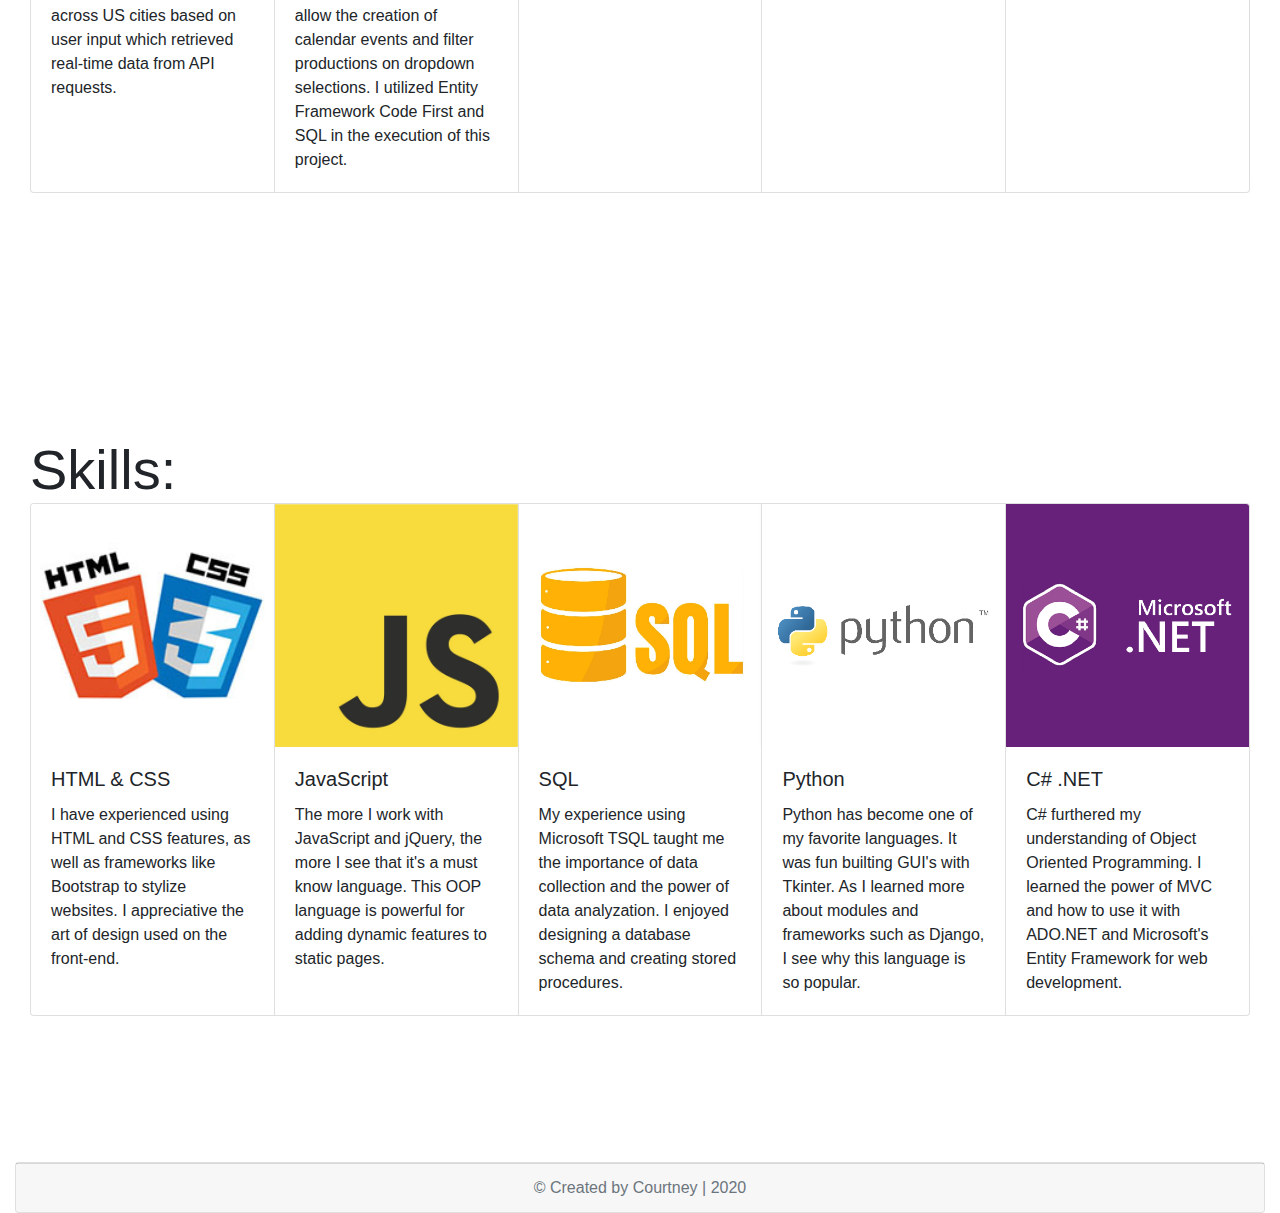
==== commit e81dece0: "Set cards back to default white background, highlighted headings, made jumbotron card bg-transparent" ====
--- a/index.html
+++ b/index.html
@@ -34,16 +34,23 @@
 				<!-- Jumbotron Name -->
 				<div id="home">
 					<div id="background1">
-						<div class="jumbotron jumbotron-fluid mt-5 p-5">
-							<div class="card text-center">
+						<div class="jumbotron jumbotron-fluid bg-transparent">
+							<div class="card text-center bg-transparent border-0">
 								<img class="headshot" src="./img/myHeadshot.jpg" srcset="" alt="Courtney's headshot">
-								<div class="card">
+								<div class="card bg-transparent border-0">
 									<div class="card-body">
-									<h1 class="card-title">Courtney Dart</h1>
-									<h3 class="card-text">Full-Stack Software Developer</h3>
+									<h1 class="card-title display-4">
+										<span class="highlight">Courtney Dart</span>
+									</h1>
+									<h3 class="card-text display-4">
+										<span class="highlight">Full-Stack Software Developer</span>
+									</h3>
 									<hr>
-									<p class="font-italic">I would like to be remembered as someone who was not afraid to do what she wanted to do,
-										<br>and as someone who took risks along the way in order to achieve her goals. - Sally Ride
+									<p class="font-italic">
+										<span class="highlight">
+											I would like to be remembered as someone who was not afraid to do what she wanted to do,
+											<br>and as someone who took risks along the way in order to achieve her goals. - Sally Ride
+										</span>
 									</p>
 									</div>
 								</div>
@@ -55,10 +62,12 @@
 				<br>
 				<br>
 				<!-- Jumbotron Portfolio -->
-				<div>
-					<div id="background2">
-						<div id="portfolio" class="jumbotron jumbotron-fluid mt-5 p-5">
-							<h1 class="row">Portfolio</h1>
+				<div class="container-fluid">
+					<div id="portfolio">
+						<div id="background2">
+							<h1 class="display-4 mb-0">
+								<span class="highlight">Portfolio:</span>
+							</h1>
 							<div class="card-group">
 								<div class="card">
 									<a href="https://gist.github.com/cdart1/fc7e250b40a5e1f6409512e97faaaf66"><img src="./img/reviews.png" class="card-img-top" alt="..."></a>
@@ -88,45 +97,43 @@
 				<div class="container-fluid">
 					<div id="skills">
 						<div id="background3">
-							<div class="text-white">
-								<h1 class="display-4">
-									<span>Skills</span>
-								</h1>
-								<div class="card-group text-light">
-									<div class="card bg-dark">
-										<img src="./img/html-css2.jpg" class="card-img-top" alt="...">
-										<div class="card-body">
-											<h5 class="card-title">HTML & CSS</h5>
-											<p class="card-text">I have experienced using HTML and CSS features, as well as frameworks like Bootstrap to stylize websites. I appreciative the art of design used on the front-end.</p>
-										</div>
+							<h1 class="display-4 mb-0">
+								<span class="highlight">Skills:</span>
+							</h1>
+							<div class="card-group">
+								<div class="card">
+									<img src="./img/html-css2.jpg" class="card-img-top" alt="...">
+									<div class="card-body">
+										<h5 class="card-title">HTML & CSS</h5>
+										<p class="card-text">I have experienced using HTML and CSS features, as well as frameworks like Bootstrap to stylize websites. I appreciative the art of design used on the front-end.</p>
 									</div>
-									<div class="card bg-dark">
-										<img src="./img/js.jpg" class="card-img-top" alt="...">
-										<div class="card-body">
-											<h5 class="card-title">JavaScript</h5>
-											<p class="card-text">The more I work with JavaScript and jQuery, the more I see that it's a must know language. This OOP language is powerful for adding dynamic features to static pages.</p>
-										</div>
+								</div>
+								<div class="card">
+									<img src="./img/js.jpg" class="card-img-top" alt="...">
+									<div class="card-body">
+										<h5 class="card-title">JavaScript</h5>
+										<p class="card-text">The more I work with JavaScript and jQuery, the more I see that it's a must know language. This OOP language is powerful for adding dynamic features to static pages.</p>
 									</div>
-									<div class="card bg-dark">
-										<img src="./img/SQL_and_Database.jpg" class="card-img-top" alt="...">
-										<div class="card-body">
-											<h5 class="card-title">SQL</h5>
-											<p class="card-text">My experience using Microsoft TSQL taught me the importance of data collection and the power of data analyzation. I enjoyed designing a database schema and creating stored procedures.</p>
-										</div>
+								</div>
+								<div class="card">
+									<img src="./img/SQL_and_Database.jpg" class="card-img-top" alt="...">
+									<div class="card-body">
+										<h5 class="card-title">SQL</h5>
+										<p class="card-text">My experience using Microsoft TSQL taught me the importance of data collection and the power of data analyzation. I enjoyed designing a database schema and creating stored procedures.</p>
 									</div>
-									<div class="card bg-dark">
-										<img src="./img/Python.png" class="card-img-top" alt="...">
-										<div class="card-body">
-											<h5 class="card-title">Python</h5>
-											<p class="card-text">Python has become one of my favorite languages. It was fun builting GUI's with Tkinter. As I learned more about modules and frameworks such as Django, I see why this language is so popular.</p>
-										</div>
+								</div>
+								<div class="card">
+									<img src="./img/Python.png" class="card-img-top" alt="...">
+									<div class="card-body">
+										<h5 class="card-title">Python</h5>
+										<p class="card-text">Python has become one of my favorite languages. It was fun builting GUI's with Tkinter. As I learned more about modules and frameworks such as Django, I see why this language is so popular.</p>
 									</div>
-									<div class="card bg-dark">
-										<img src="./img/C_Sharp_and_Dot_NET.png" class="card-img-top" alt="...">
-										<div class="card-body">
-											<h5 class="card-title">C# .NET</h5>
-											<p class="card-text">C# furthered my understanding of Object Oriented Programming. I learned the power of MVC and how to use it with ADO.NET and Microsoft's Entity Framework for web development.</p>
-										</div>
+								</div>
+								<div class="card">
+									<img src="./img/C_Sharp_and_Dot_NET.png" class="card-img-top" alt="...">
+									<div class="card-body">
+										<h5 class="card-title">C# .NET</h5>
+										<p class="card-text">C# furthered my understanding of Object Oriented Programming. I learned the power of MVC and how to use it with ADO.NET and Microsoft's Entity Framework for web development.</p>
 									</div>
 								</div>
 							</div>
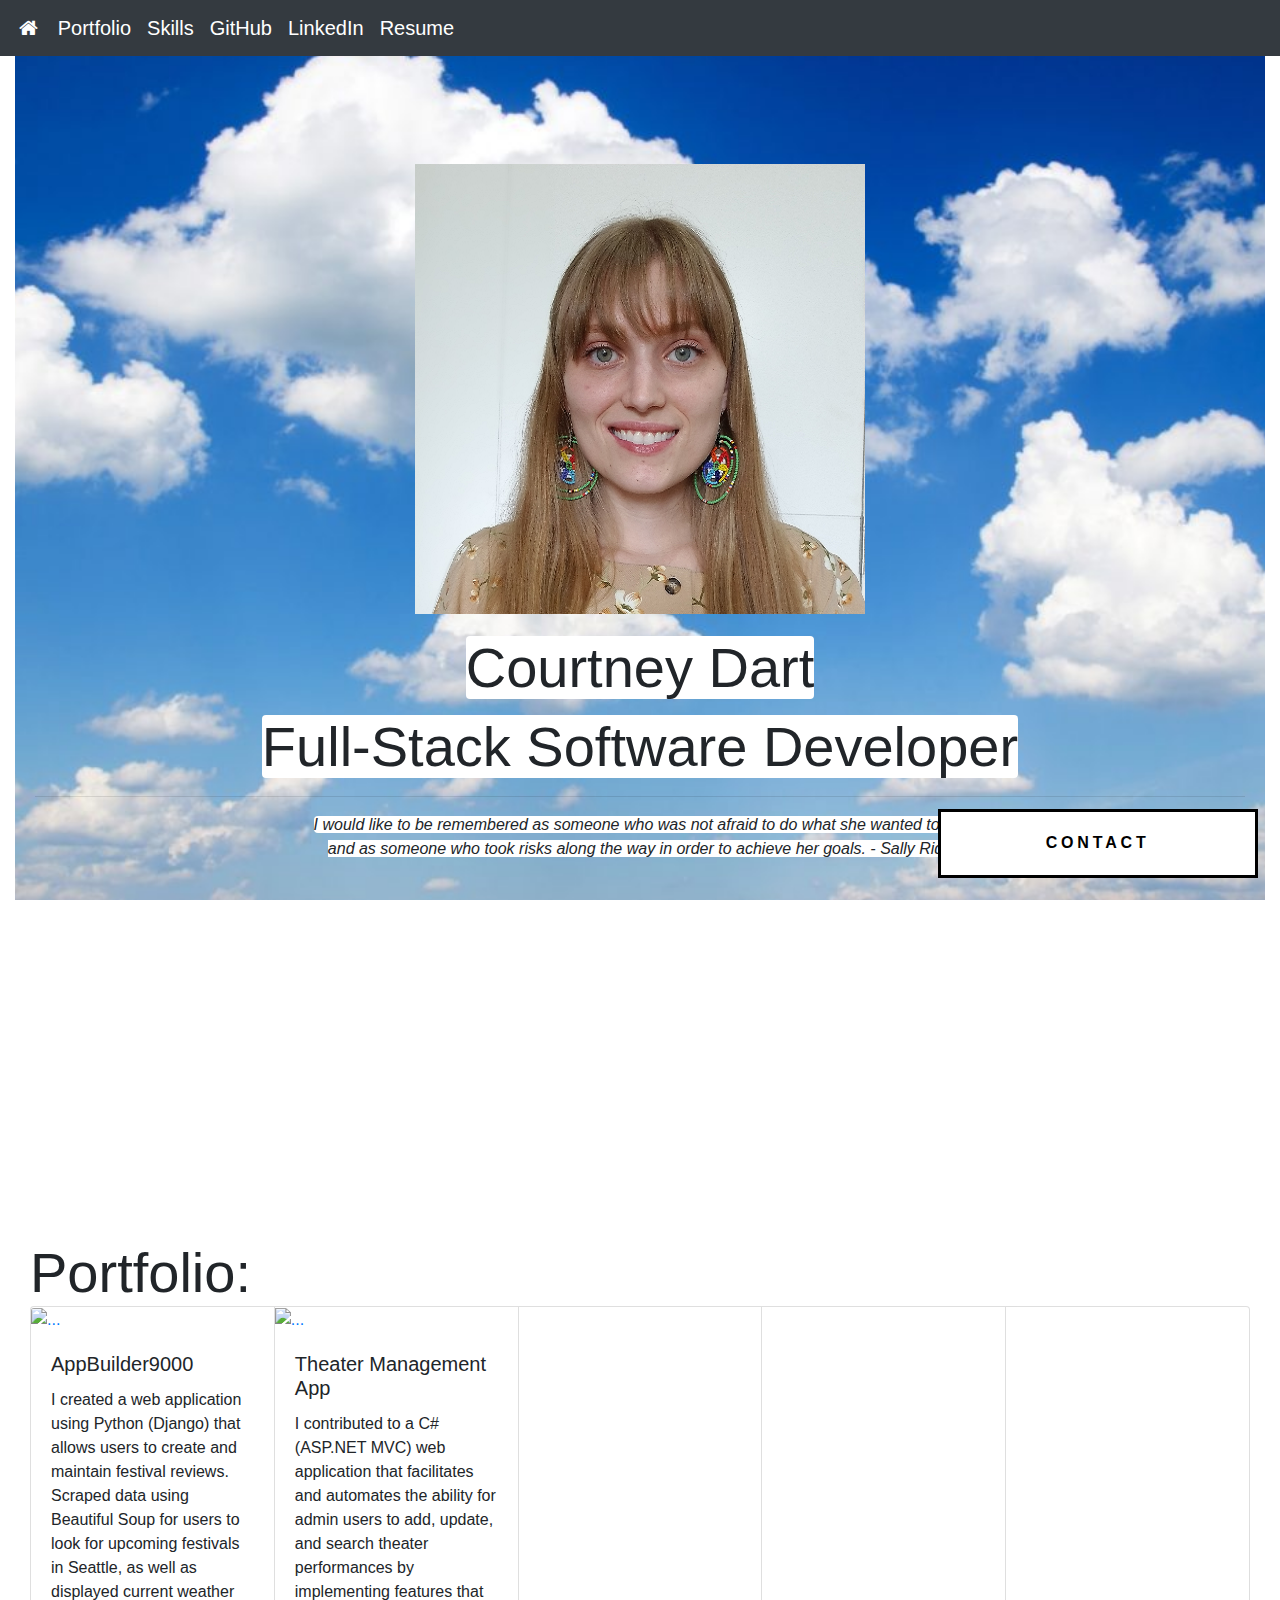
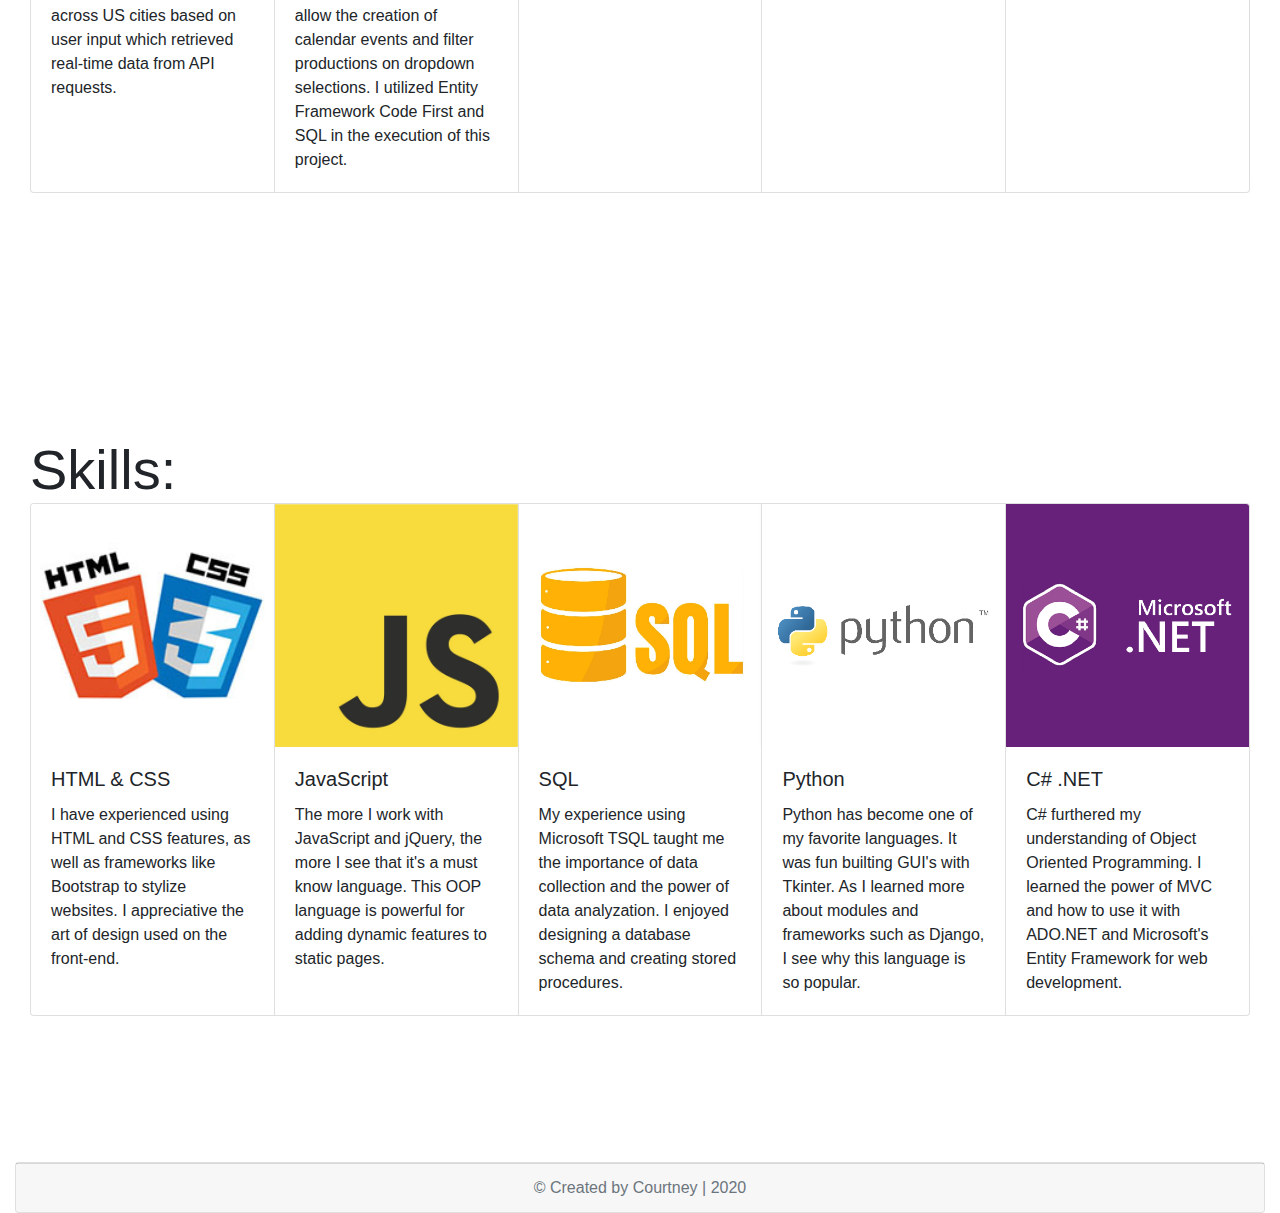
==== commit 92ac487c: "delete div." ====
--- a/index.html
+++ b/index.html
@@ -30,7 +30,6 @@
 			</nav>
 			<!-- End Navbar -->
 			<!-- Ability to click anywhere on the page to close the contact form -->
-			<div>
 				<!-- Jumbotron Name -->
 				<div id="home">
 					<div id="background1">
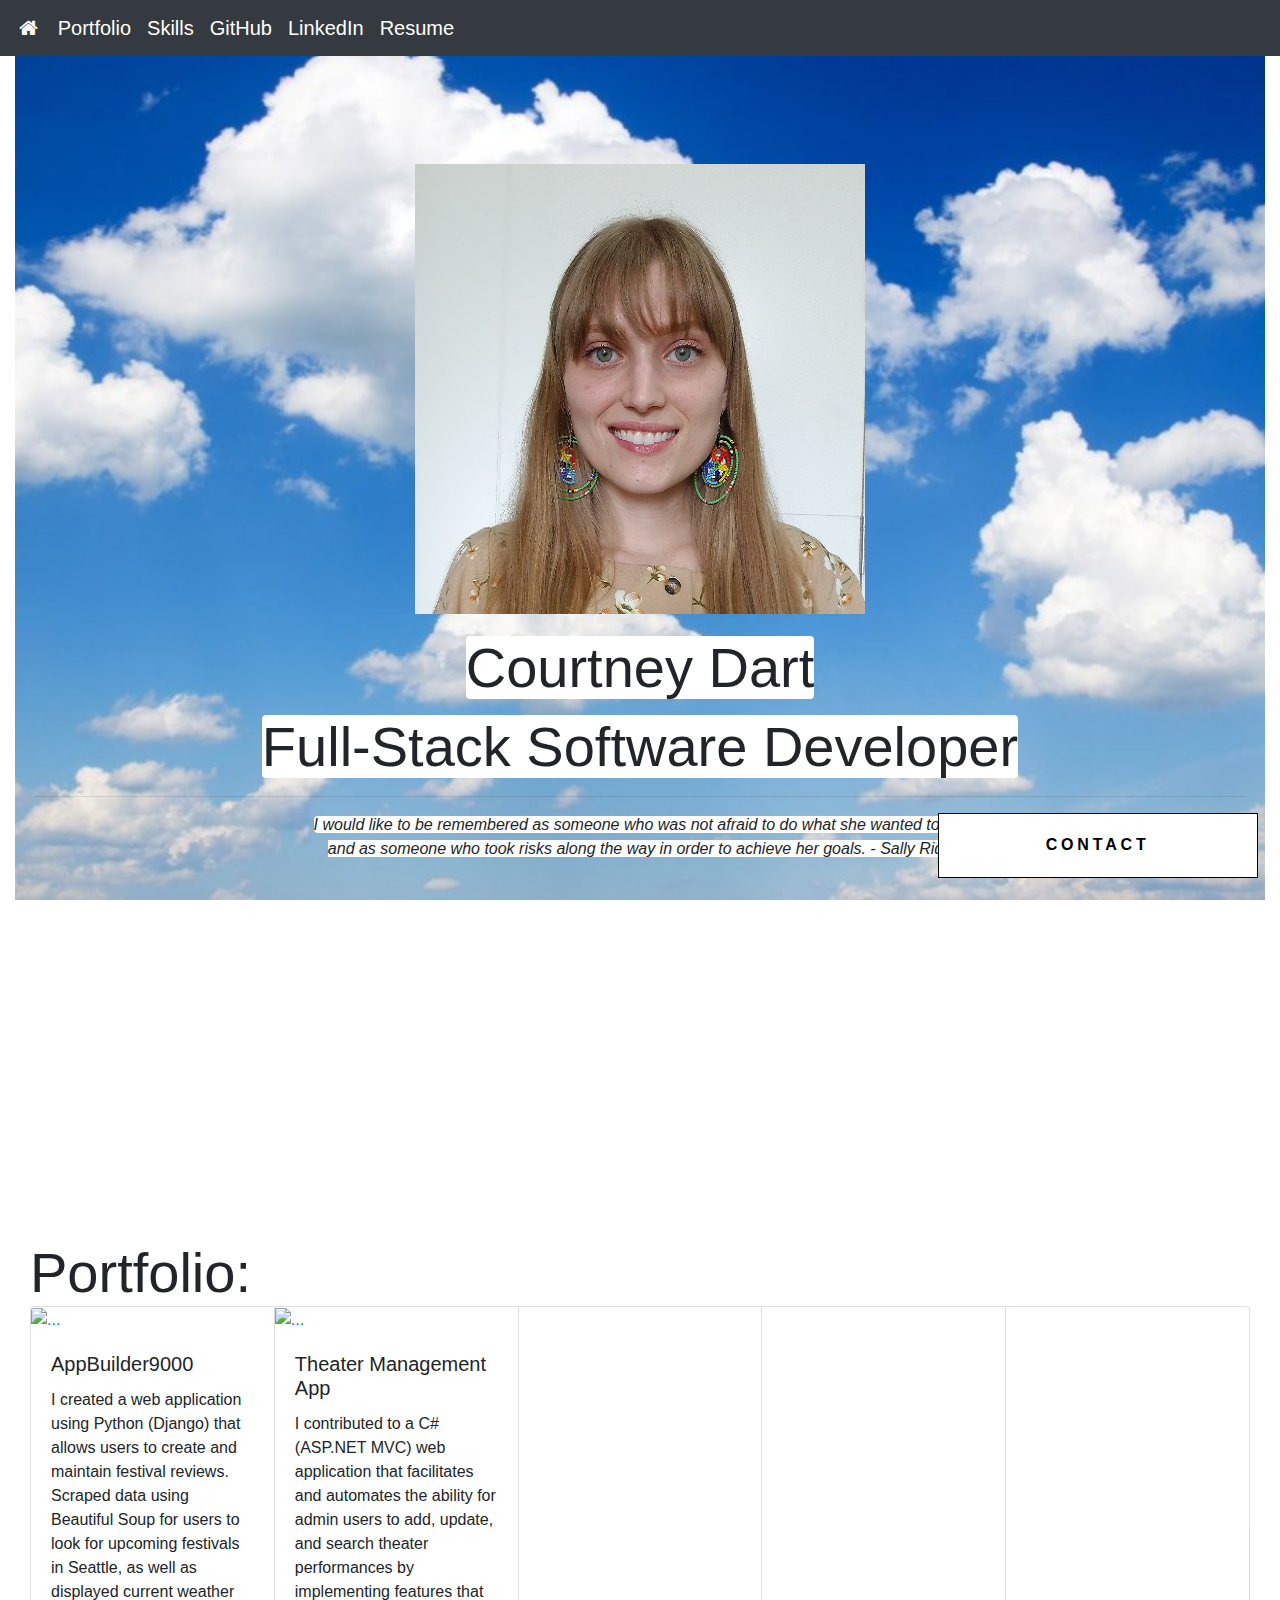
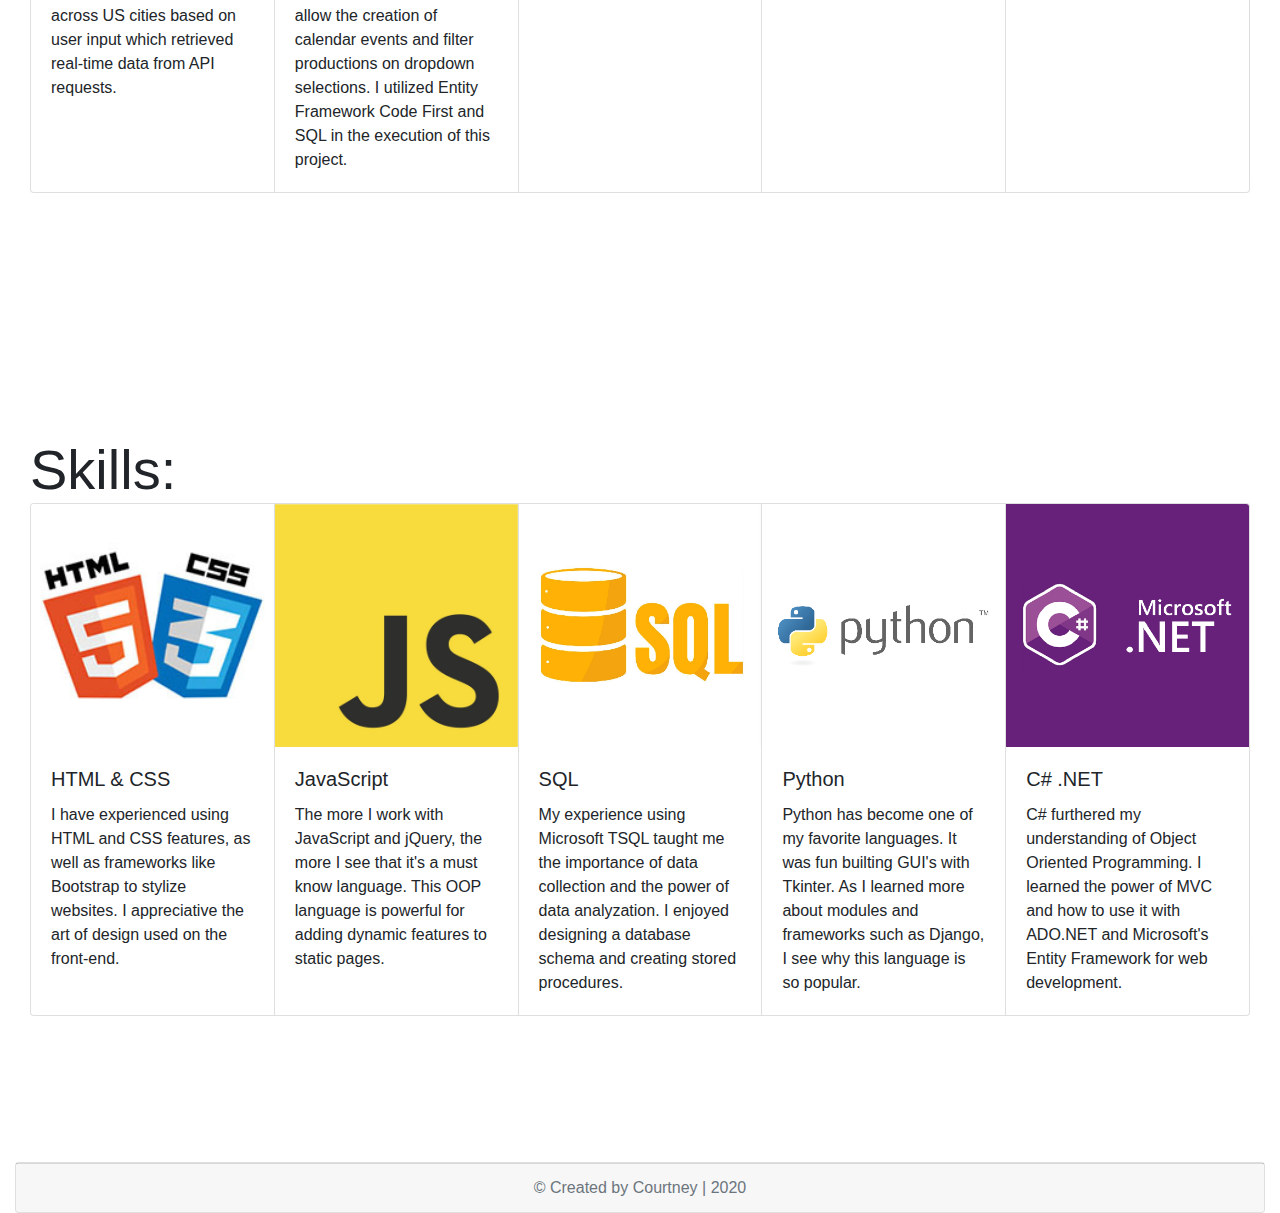
==== commit 22f011c1: "pop up btn border 1 px, fix close form () when clicking outside form." ====
--- a/index.html
+++ b/index.html
@@ -1,22 +1,25 @@
 ﻿<!doctype html>
 <html lang="en">
-  <head>
-    <!-- Required meta tags -->
-    <meta charset="utf-8">
+
+<head>
+	<!-- Required meta tags -->
+	<meta charset="utf-8">
 	<meta name="viewport" content="width=device-width, initial-scale=1, shrink-to-fit=no">
-	
+
 	<!-- My CSS -->
 	<link rel="stylesheet" type="text/css" href="./css/Courtney's_portfolio.css">
 
-    <!-- Bootstrap CSS -->
-    <link rel="stylesheet" href="https://stackpath.bootstrapcdn.com/bootstrap/4.4.1/css/bootstrap.min.css" integrity="sha384-Vkoo8x4CGsO3+Hhxv8T/Q5PaXtkKtu6ug5TOeNV6gBiFeWPGFN9MuhOf23Q9Ifjh" crossorigin="anonymous">
+	<!-- Bootstrap CSS -->
+	<link rel="stylesheet" href="https://stackpath.bootstrapcdn.com/bootstrap/4.4.1/css/bootstrap.min.css"
+		integrity="sha384-Vkoo8x4CGsO3+Hhxv8T/Q5PaXtkKtu6ug5TOeNV6gBiFeWPGFN9MuhOf23Q9Ifjh" crossorigin="anonymous">
 
 	<!-- Font Awesome CSS -->
 	<link rel="stylesheet" href="https://cdnjs.cloudflare.com/ajax/libs/font-awesome/4.7.0/css/font-awesome.min.css">
 
-    <title>Courtney Dart</title>
-  </head>
-  <body>
+	<title>Courtney Dart</title>
+</head>
+
+<body>
 	<div>
 		<div class="container-fluid">
 			<!-- Navbar -->
@@ -26,10 +29,12 @@
 				<a class="navbar-brand active" href="#skills">Skills</a>
 				<a class="navbar-brand" href="https://github.com/cdart1">GitHub</a>
 				<a class="navbar-brand" href="https://www.linkedin.com/in/courtney-dart/">LinkedIn</a>
-				<a class="navbar-brand" href="https://gist.github.com/cdart1/791bdac729636f817dae58da2b5ce055">Resume</a>
+				<a class="navbar-brand"
+					href="https://gist.github.com/cdart1/791bdac729636f817dae58da2b5ce055">Resume</a>
 			</nav>
 			<!-- End Navbar -->
 			<!-- Ability to click anywhere on the page to close the contact form -->
+			<div class="cancel" onclick="closeForm()">
 				<!-- Jumbotron Name -->
 				<div id="home">
 					<div id="background1">
@@ -38,19 +43,21 @@
 								<img class="headshot" src="./img/myHeadshot.jpg" srcset="" alt="Courtney's headshot">
 								<div class="card bg-transparent border-0">
 									<div class="card-body">
-									<h1 class="card-title display-4">
-										<span class="highlight">Courtney Dart</span>
-									</h1>
-									<h3 class="card-text display-4">
-										<span class="highlight">Full-Stack Software Developer</span>
-									</h3>
-									<hr>
-									<p class="font-italic">
-										<span class="highlight">
-											I would like to be remembered as someone who was not afraid to do what she wanted to do,
-											<br>and as someone who took risks along the way in order to achieve her goals. - Sally Ride
-										</span>
-									</p>
+										<h1 class="card-title display-4">
+											<span class="highlight">Courtney Dart</span>
+										</h1>
+										<h3 class="card-text display-4">
+											<span class="highlight">Full-Stack Software Developer</span>
+										</h3>
+										<hr>
+										<p class="font-italic">
+											<span class="highlight">
+												I would like to be remembered as someone who was not afraid to do what she
+												wanted to do,
+												<br>and as someone who took risks along the way in order to achieve her
+												goals. - Sally Ride
+											</span>
+										</p>
 									</div>
 								</div>
 							</div>
@@ -69,17 +76,27 @@
 							</h1>
 							<div class="card-group">
 								<div class="card">
-									<a href="https://gist.github.com/cdart1/fc7e250b40a5e1f6409512e97faaaf66"><img src="./img/reviews.png" class="card-img-top" alt="..."></a>
+									<a href="https://gist.github.com/cdart1/fc7e250b40a5e1f6409512e97faaaf66"><img
+											src="./img/reviews.png" class="card-img-top" alt="..."></a>
 									<div class="card-body">
 										<h5 class="card-title">AppBuilder9000</h5>
-										<p class="card-text">I created a web application using Python (Django) that allows users to create and maintain festival reviews. Scraped data using Beautiful Soup for users to look for upcoming festivals in Seattle, as well as displayed current weather across US cities based on user input which retrieved real-time data from API requests.</p>
-									</div>
-								</div>
-								<div class="card">
-									<a href="https://gist.github.com/cdart1/01e48d61210e9c24ef1583e9b57cb911"><img src="./img/theater.jpg" class="card-img-top" alt="..."></a>
+										<p class="card-text">I created a web application using Python (Django) that allows
+											users to create and maintain festival reviews. Scraped data using Beautiful Soup
+											for users to look for upcoming festivals in Seattle, as well as displayed
+											current weather across US cities based on user input which retrieved real-time
+											data from API requests.</p>
+									</div>
+								</div>
+								<div class="card">
+									<a href="https://gist.github.com/cdart1/01e48d61210e9c24ef1583e9b57cb911"><img
+											src="./img/theater.jpg" class="card-img-top" alt="..."></a>
 									<div class="card-body">
 										<h5 class="card-title">Theater Management App</h5>
-										<p class="card-text">I contributed to a C# (ASP.NET MVC) web application that facilitates and automates the ability for admin users to add, update, and search theater performances by implementing features that allow the creation of calendar events and filter productions on dropdown selections. I utilized Entity Framework Code First and SQL in the execution of this project.</p>
+										<p class="card-text">I contributed to a C# (ASP.NET MVC) web application that
+											facilitates and automates the ability for admin users to add, update, and search
+											theater performances by implementing features that allow the creation of
+											calendar events and filter productions on dropdown selections. I utilized Entity
+											Framework Code First and SQL in the execution of this project.</p>
 									</div>
 								</div>
 								<div class="card"></div>
@@ -104,35 +121,45 @@
 									<img src="./img/html-css2.jpg" class="card-img-top" alt="...">
 									<div class="card-body">
 										<h5 class="card-title">HTML & CSS</h5>
-										<p class="card-text">I have experienced using HTML and CSS features, as well as frameworks like Bootstrap to stylize websites. I appreciative the art of design used on the front-end.</p>
+										<p class="card-text">I have experienced using HTML and CSS features, as well as
+											frameworks like Bootstrap to stylize websites. I appreciative the art of design
+											used on the front-end.</p>
 									</div>
 								</div>
 								<div class="card">
 									<img src="./img/js.jpg" class="card-img-top" alt="...">
 									<div class="card-body">
 										<h5 class="card-title">JavaScript</h5>
-										<p class="card-text">The more I work with JavaScript and jQuery, the more I see that it's a must know language. This OOP language is powerful for adding dynamic features to static pages.</p>
+										<p class="card-text">The more I work with JavaScript and jQuery, the more I see that
+											it's a must know language. This OOP language is powerful for adding dynamic
+											features to static pages.</p>
 									</div>
 								</div>
 								<div class="card">
 									<img src="./img/SQL_and_Database.jpg" class="card-img-top" alt="...">
 									<div class="card-body">
 										<h5 class="card-title">SQL</h5>
-										<p class="card-text">My experience using Microsoft TSQL taught me the importance of data collection and the power of data analyzation. I enjoyed designing a database schema and creating stored procedures.</p>
+										<p class="card-text">My experience using Microsoft TSQL taught me the importance of
+											data collection and the power of data analyzation. I enjoyed designing a
+											database schema and creating stored procedures.</p>
 									</div>
 								</div>
 								<div class="card">
 									<img src="./img/Python.png" class="card-img-top" alt="...">
 									<div class="card-body">
 										<h5 class="card-title">Python</h5>
-										<p class="card-text">Python has become one of my favorite languages. It was fun builting GUI's with Tkinter. As I learned more about modules and frameworks such as Django, I see why this language is so popular.</p>
+										<p class="card-text">Python has become one of my favorite languages. It was fun
+											builting GUI's with Tkinter. As I learned more about modules and frameworks such
+											as Django, I see why this language is so popular.</p>
 									</div>
 								</div>
 								<div class="card">
 									<img src="./img/C_Sharp_and_Dot_NET.png" class="card-img-top" alt="...">
 									<div class="card-body">
 										<h5 class="card-title">C# .NET</h5>
-										<p class="card-text">C# furthered my understanding of Object Oriented Programming. I learned the power of MVC and how to use it with ADO.NET and Microsoft's Entity Framework for web development.</p>
+										<p class="card-text">C# furthered my understanding of Object Oriented Programming. I
+											learned the power of MVC and how to use it with ADO.NET and Microsoft's Entity
+											Framework for web development.</p>
 									</div>
 								</div>
 							</div>
@@ -148,37 +175,45 @@
 				</div>
 				<!-- End Footer -->
 			</div>
-			<!-- Contact form -->
-			<div id="Contact">
-				<button onclick="openForm()" class="pop_up_button">CONTACT</button>
-				<div class="form-popup" id="myForm">
-					<!-- Here we are using a free online service from https://formspree.io/ to send our contact form to an email address - note: it will not run unless live on the internet, it will have to be pushed to your online website first -->
-					<form action="https://formspree.io/dart.courtney1@gmail.com" method="POST" class="form-container">
-						<h3>Please contact me below. I'm happy to work with you on a project!</h3>
-							<label for="fname">Name:</label><br>
-							<input type="text" id="Name" class="field" name="name" placeholder="Your name" required><br>
-							<label for="email">Email Address:</label><br>
-							<input type="text" id="Email" class="field" name="email" placeholder="Your email address"
-								required><br>
-							<label for="phone">Phone Number:</label><br>
-							<input type="text" id="Phone" class="field" name="phone" placeholder="Your phone number"><br>
-							<label for="lname">Message:</label><br>
-							<input type="text" id="Message" class="field" name="message" placeholder="Your message"><br>
-
-							<button type="submit" class="btn">SUBMIT</button>
-							<button type="button" class="btn cancel" onclick="closeForm()">CLOSE</button>
-					</form>
-				</div>
+		</div>
+		<!-- Contact form -->
+		<div id="Contact">
+			<button onclick="openForm()" class="pop_up_button">CONTACT</button>
+			<div class="form-popup" id="myForm">
+				<!-- Here we are using a free online service from https://formspree.io/ to send our contact form to an email address - note: it will not run unless live on the internet, it will have to be pushed to your online website first -->
+				<form action="https://formspree.io/dart.courtney1@gmail.com" method="POST" class="form-container">
+					<h3>Please contact me below. I'm happy to work with you on a project!</h3>
+					<label for="fname">Name:</label><br>
+					<input type="text" id="Name" class="field" name="name" placeholder="Your name" required><br>
+					<label for="email">Email Address:</label><br>
+					<input type="text" id="Email" class="field" name="email" placeholder="Your email address"
+						required><br>
+					<label for="phone">Phone Number:</label><br>
+					<input type="text" id="Phone" class="field" name="phone" placeholder="Your phone number"><br>
+					<label for="lname">Message:</label><br>
+					<input type="text" id="Message" class="field" name="message" placeholder="Your message"><br>
+
+					<button type="submit" class="btn">SUBMIT</button>
+					<button type="button" class="btn cancel" onclick="closeForm()">CLOSE</button>
+				</form>
 			</div>
-			<!-- End Contact form -->
 		</div>
+		<!-- End Contact form -->
+	</div>
 	</div>
 
 	<!-- My JavaScript -->
 	<script src="./js/Courtney's_portfolio.js"></script>
-    <!-- jQuery first, then Popper.js, then Bootstrap JS -->
-    <script src="https://code.jquery.com/jquery-3.4.1.slim.min.js" integrity="sha384-J6qa4849blE2+poT4WnyKhv5vZF5SrPo0iEjwBvKU7imGFAV0wwj1yYfoRSJoZ+n" crossorigin="anonymous"></script>
-    <script src="https://cdn.jsdelivr.net/npm/popper.js@1.16.0/dist/umd/popper.min.js" integrity="sha384-Q6E9RHvbIyZFJoft+2mJbHaEWldlvI9IOYy5n3zV9zzTtmI3UksdQRVvoxMfooAo" crossorigin="anonymous"></script>
-    <script src="https://stackpath.bootstrapcdn.com/bootstrap/4.4.1/js/bootstrap.min.js" integrity="sha384-wfSDF2E50Y2D1uUdj0O3uMBJnjuUD4Ih7YwaYd1iqfktj0Uod8GCExl3Og8ifwB6" crossorigin="anonymous"></script>
-  </body>
+	<!-- jQuery first, then Popper.js, then Bootstrap JS -->
+	<script src="https://code.jquery.com/jquery-3.4.1.slim.min.js"
+		integrity="sha384-J6qa4849blE2+poT4WnyKhv5vZF5SrPo0iEjwBvKU7imGFAV0wwj1yYfoRSJoZ+n" crossorigin="anonymous">
+	</script>
+	<script src="https://cdn.jsdelivr.net/npm/popper.js@1.16.0/dist/umd/popper.min.js"
+		integrity="sha384-Q6E9RHvbIyZFJoft+2mJbHaEWldlvI9IOYy5n3zV9zzTtmI3UksdQRVvoxMfooAo" crossorigin="anonymous">
+	</script>
+	<script src="https://stackpath.bootstrapcdn.com/bootstrap/4.4.1/js/bootstrap.min.js"
+		integrity="sha384-wfSDF2E50Y2D1uUdj0O3uMBJnjuUD4Ih7YwaYd1iqfktj0Uod8GCExl3Og8ifwB6" crossorigin="anonymous">
+	</script>
+</body>
+
 </html>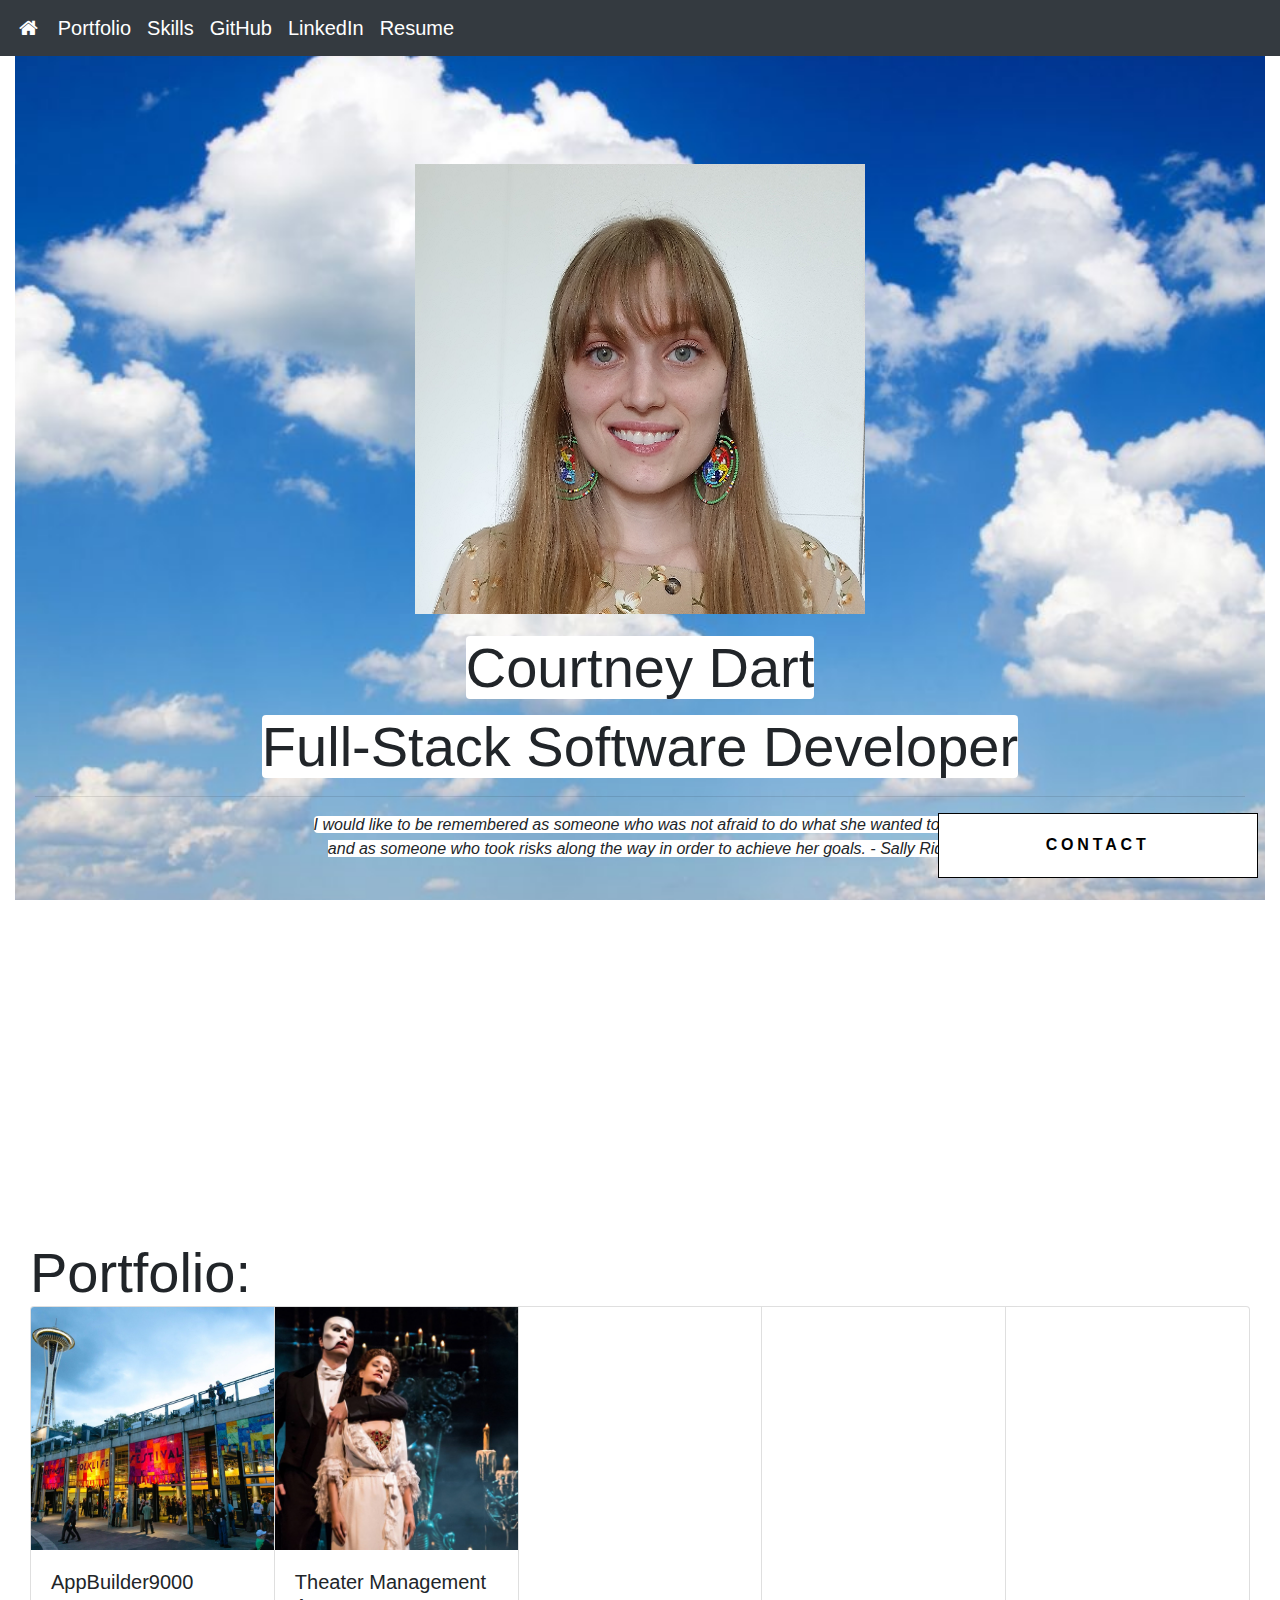
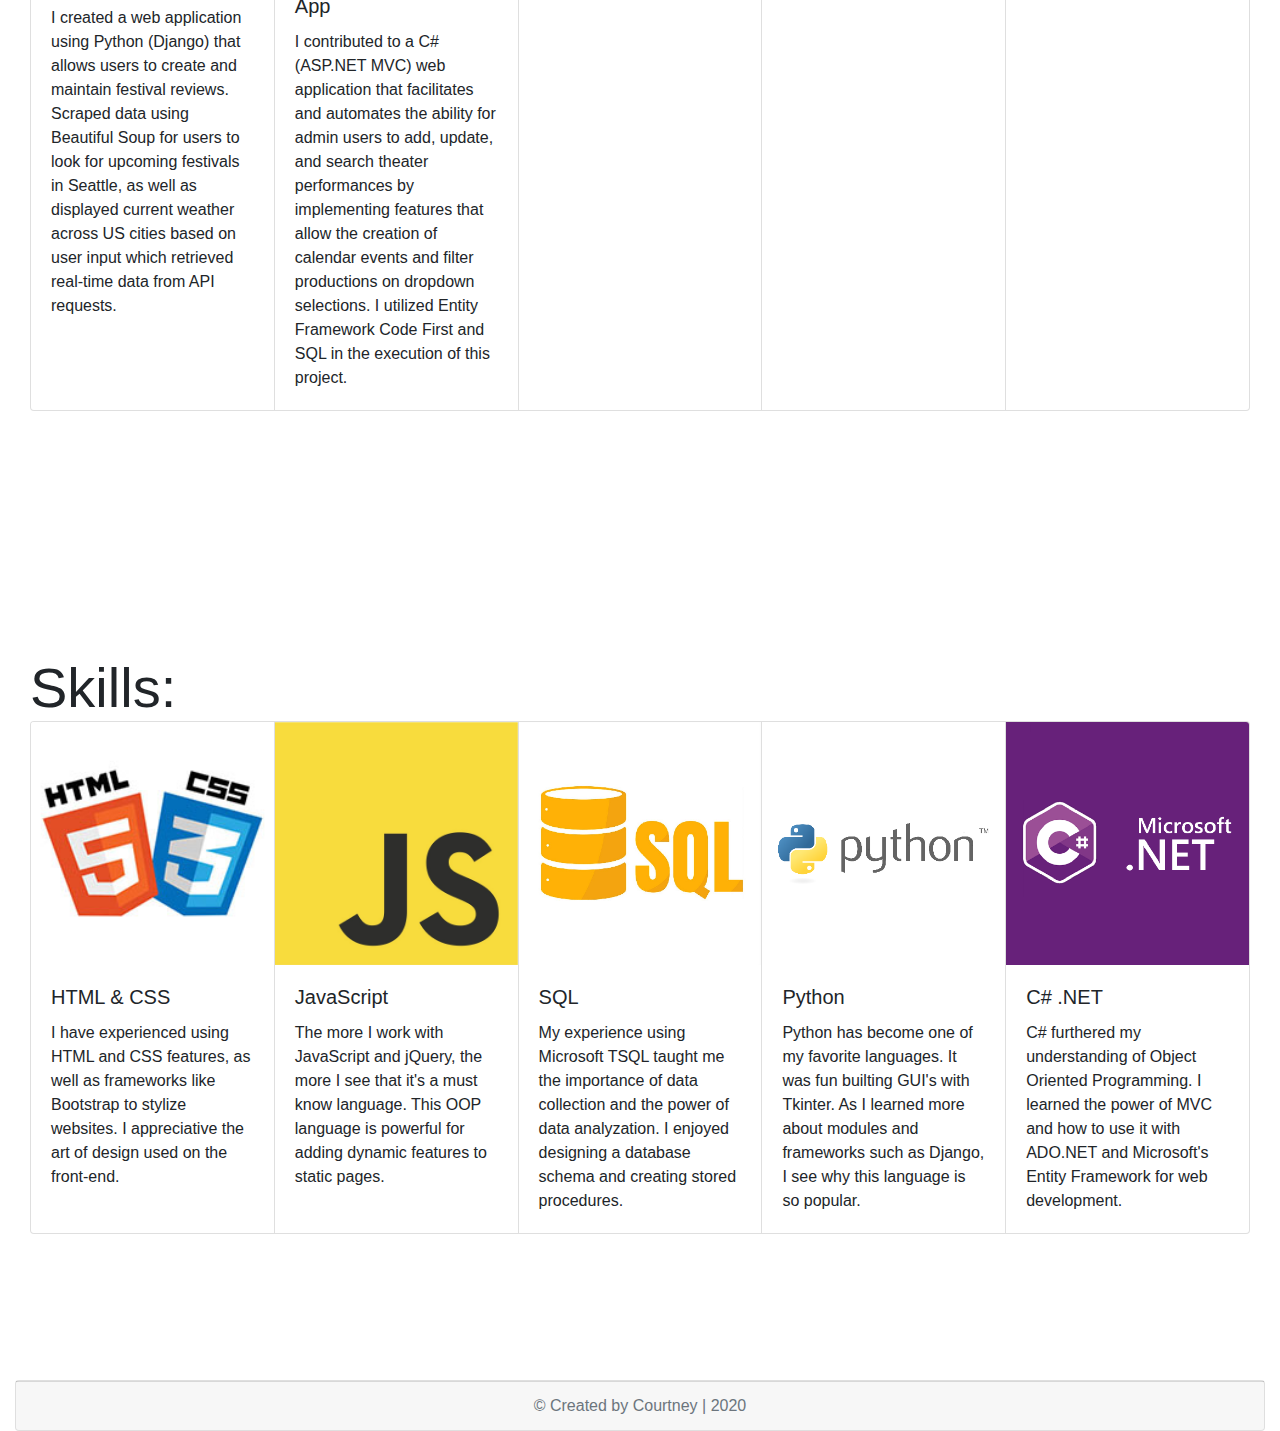
==== commit ec1090bf: "Merge branch 'master' into jumbotron_background" ====
--- a/index.html
+++ b/index.html
@@ -77,7 +77,7 @@
 							<div class="card-group">
 								<div class="card">
 									<a href="https://gist.github.com/cdart1/fc7e250b40a5e1f6409512e97faaaf66"><img
-											src="./img/reviews.png" class="card-img-top" alt="..."></a>
+											src="./img/seattle_fest.jpg" class="card-img-top" alt="Seattle Festivals"></a>
 									<div class="card-body">
 										<h5 class="card-title">AppBuilder9000</h5>
 										<p class="card-text">I created a web application using Python (Django) that allows
@@ -89,7 +89,7 @@
 								</div>
 								<div class="card">
 									<a href="https://gist.github.com/cdart1/01e48d61210e9c24ef1583e9b57cb911"><img
-											src="./img/theater.jpg" class="card-img-top" alt="..."></a>
+											src="./img/phantom2.png" class="card-img-top" alt="..."></a>
 									<div class="card-body">
 										<h5 class="card-title">Theater Management App</h5>
 										<p class="card-text">I contributed to a C# (ASP.NET MVC) web application that
